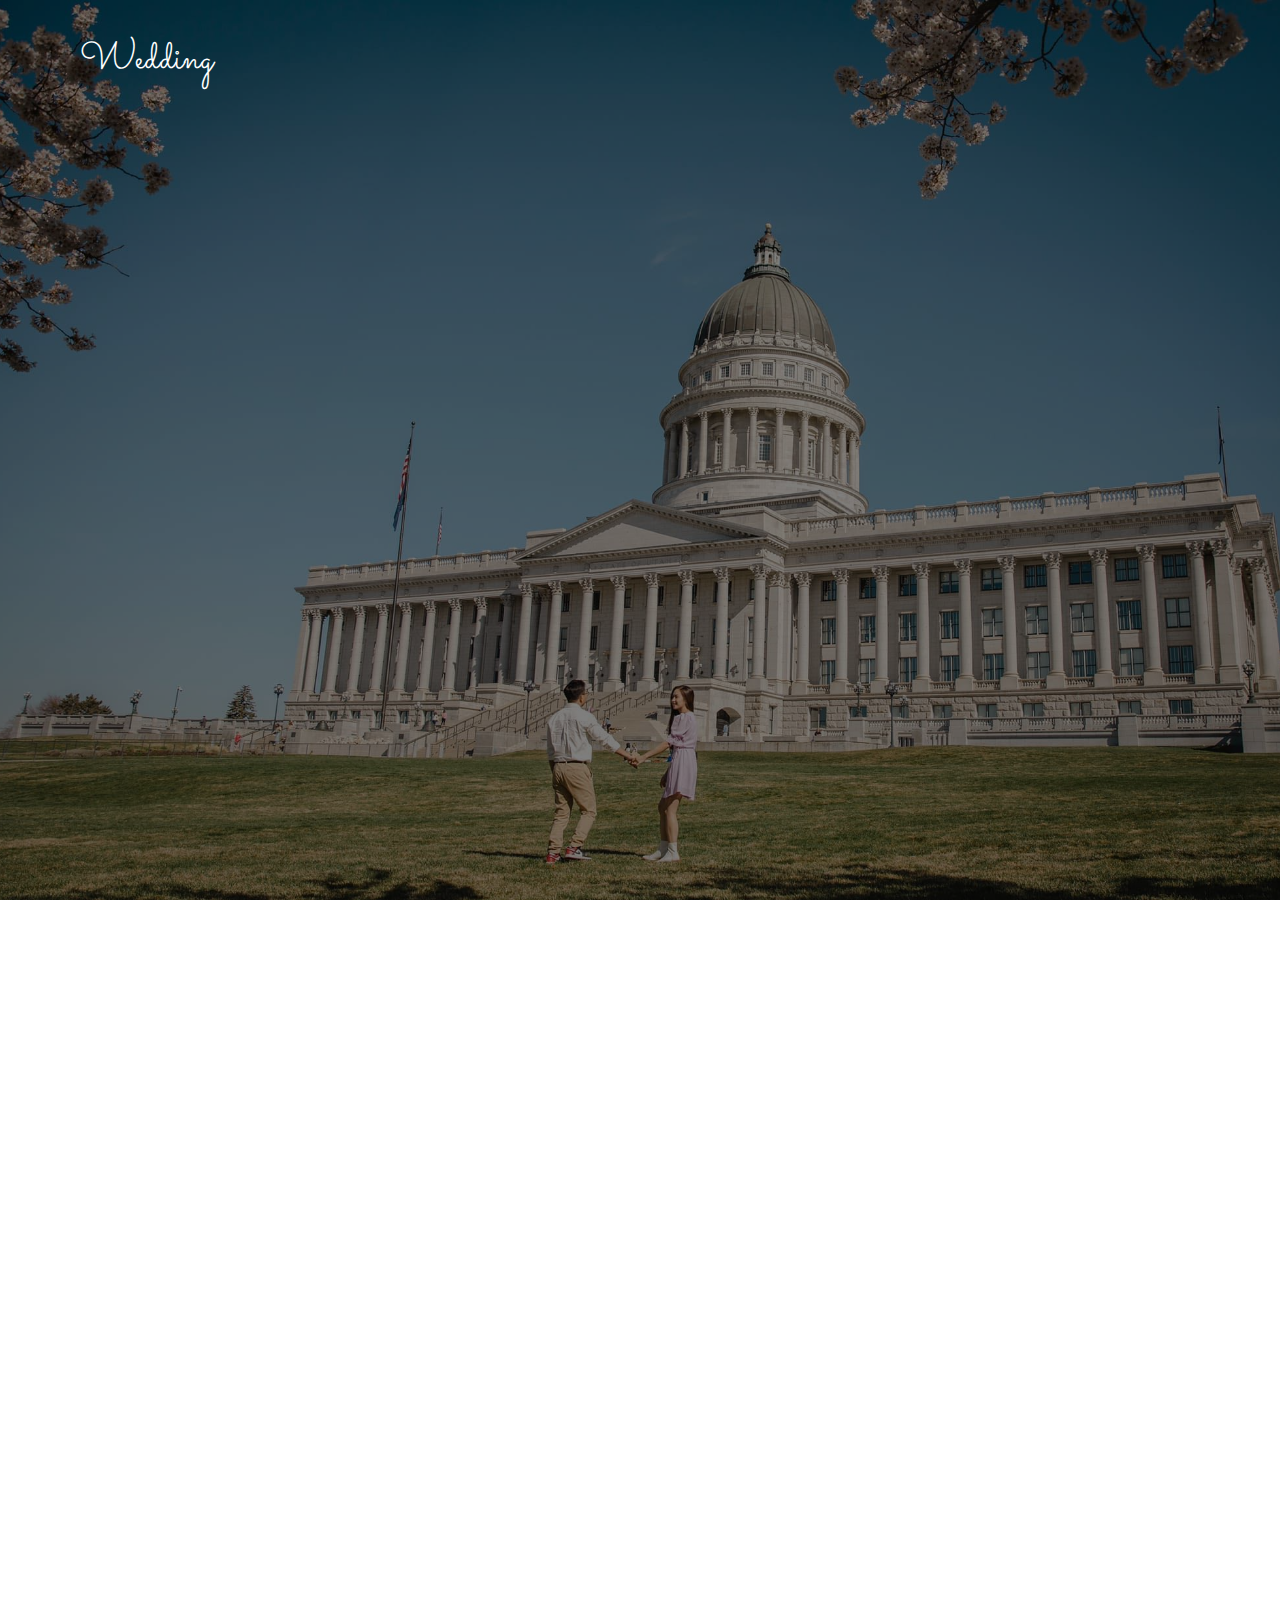
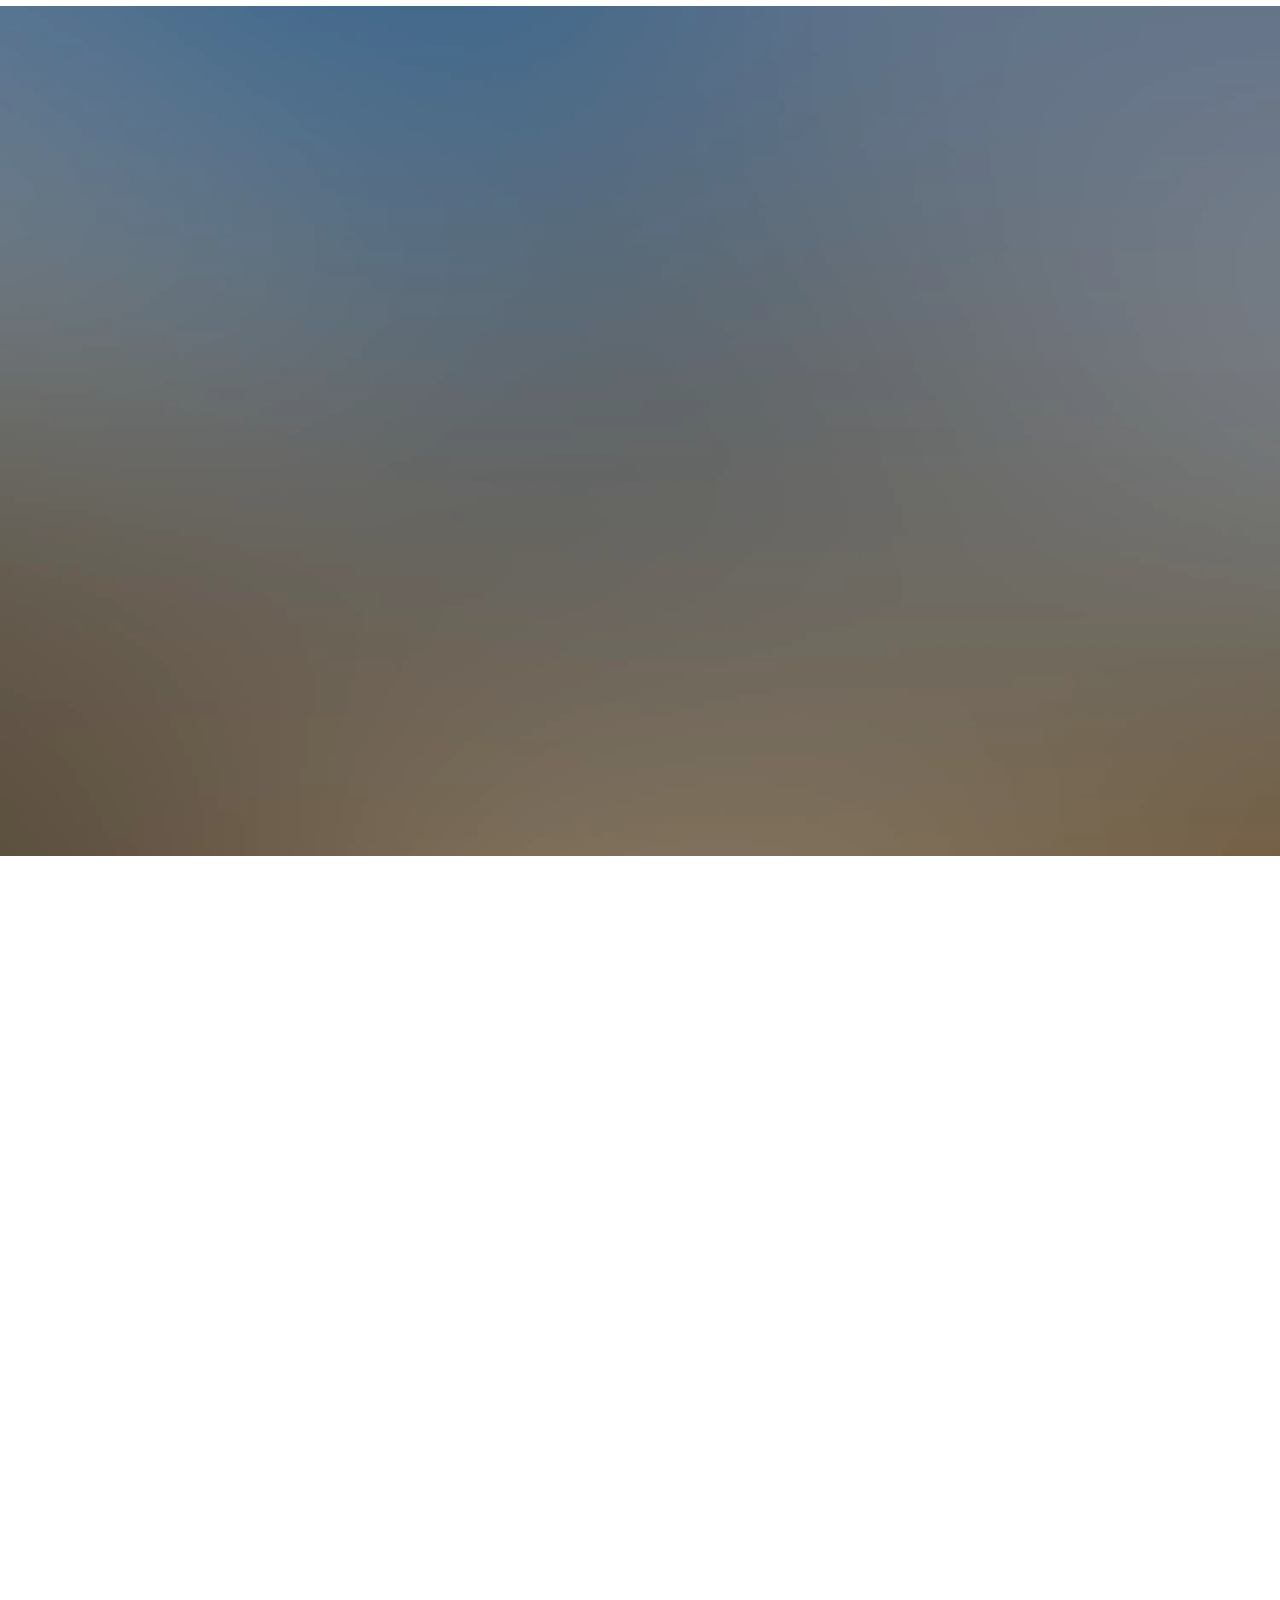
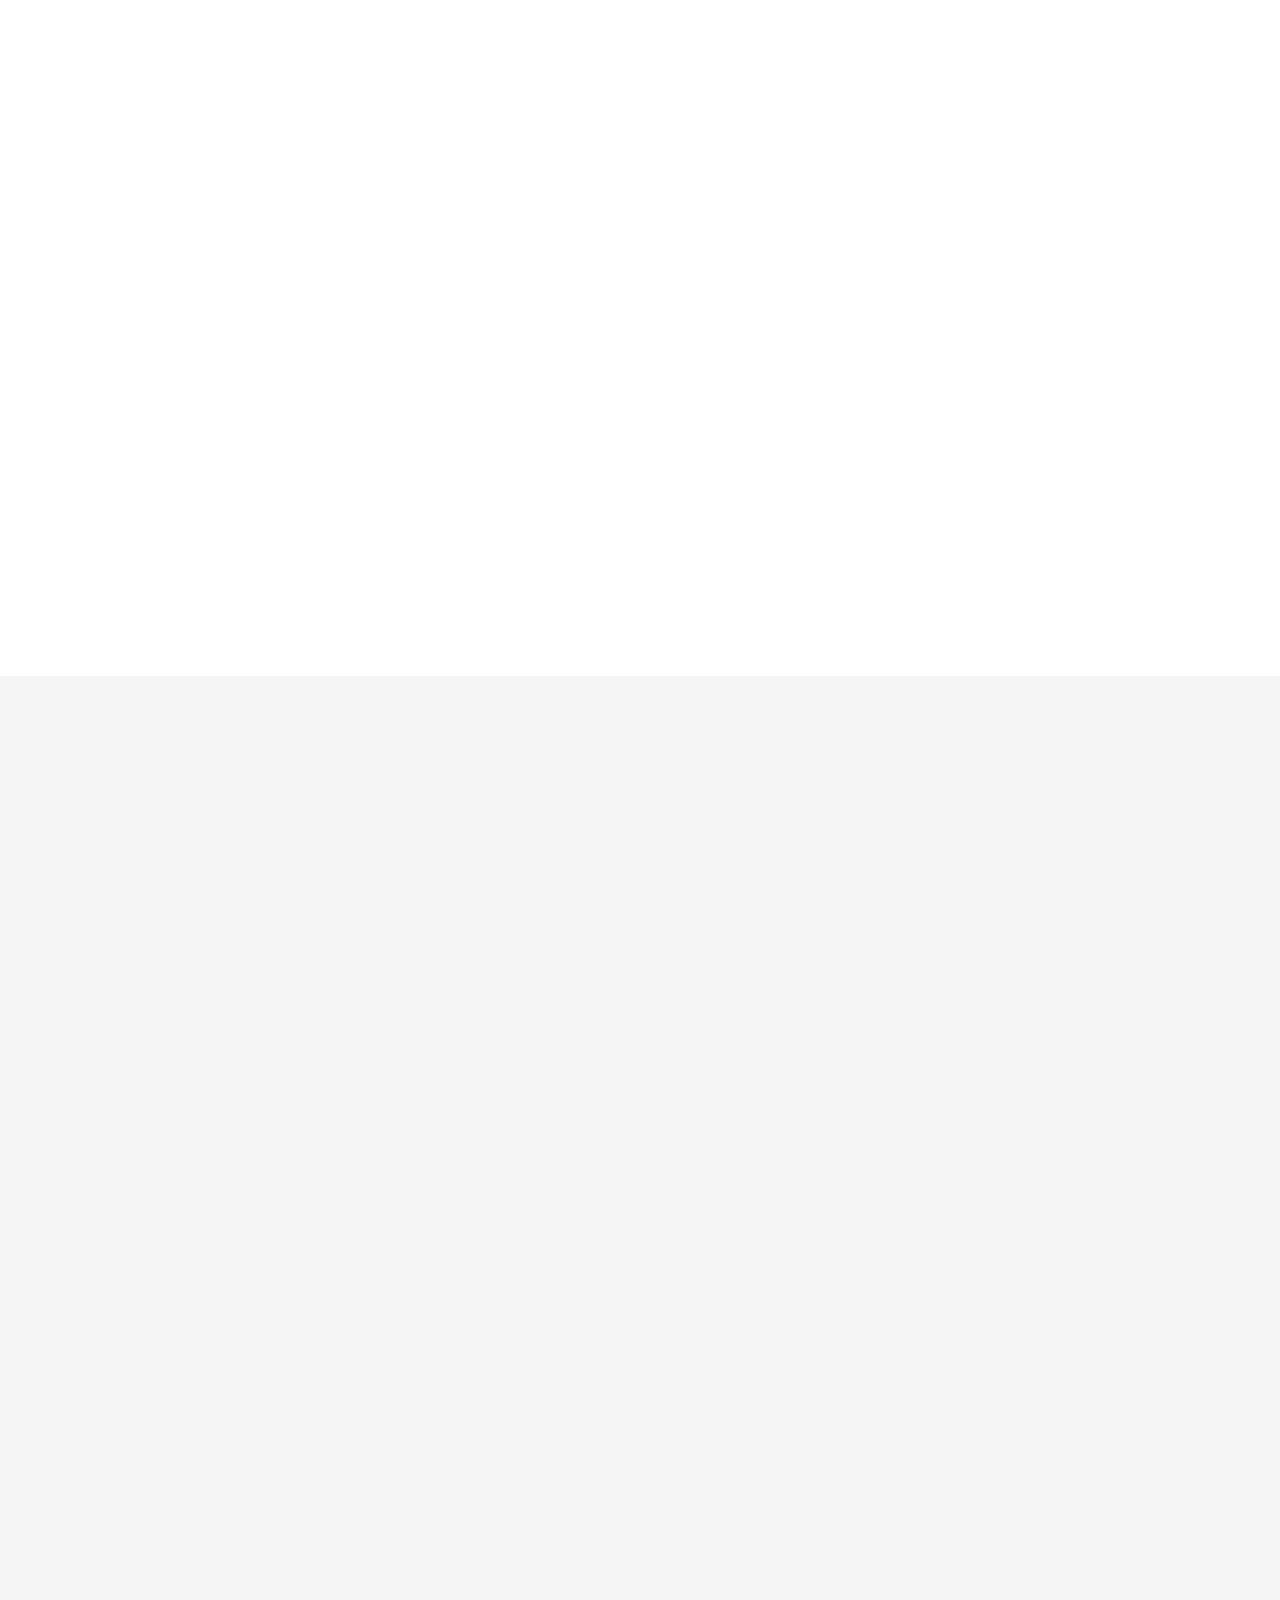
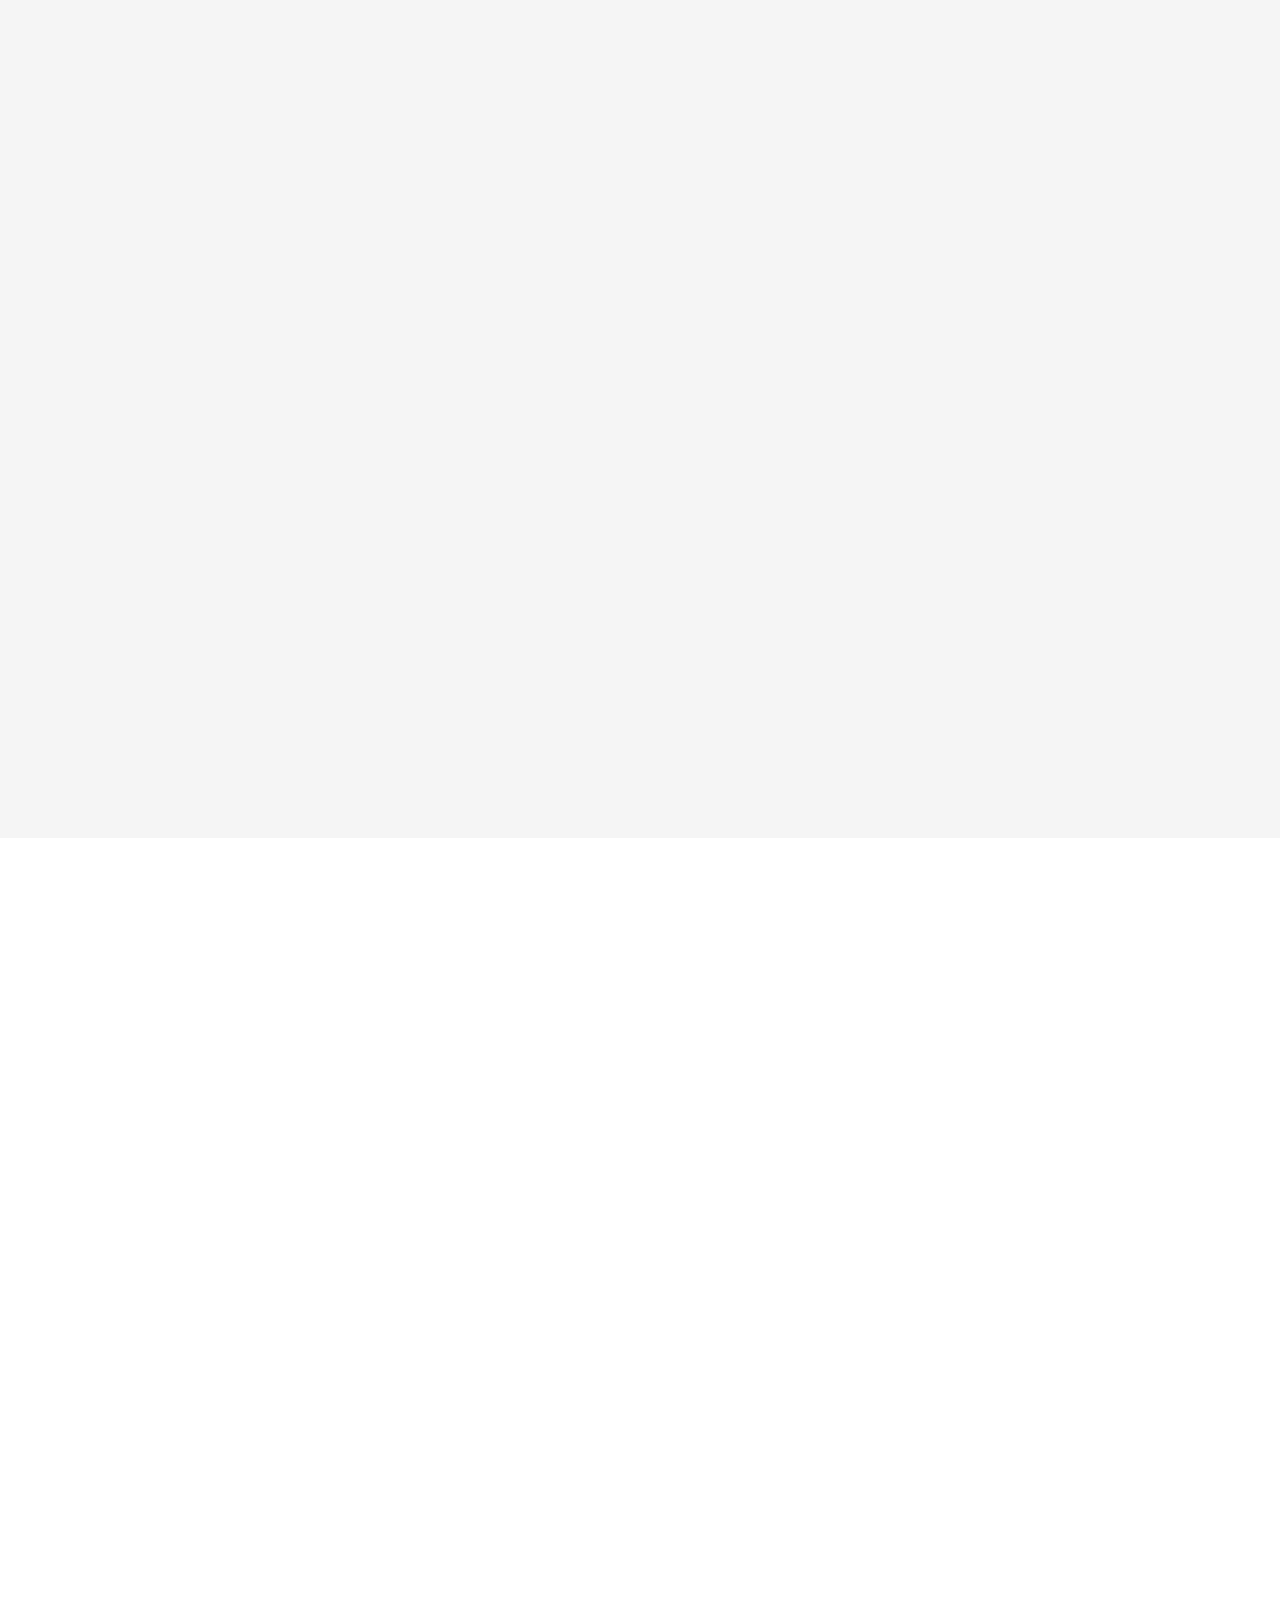
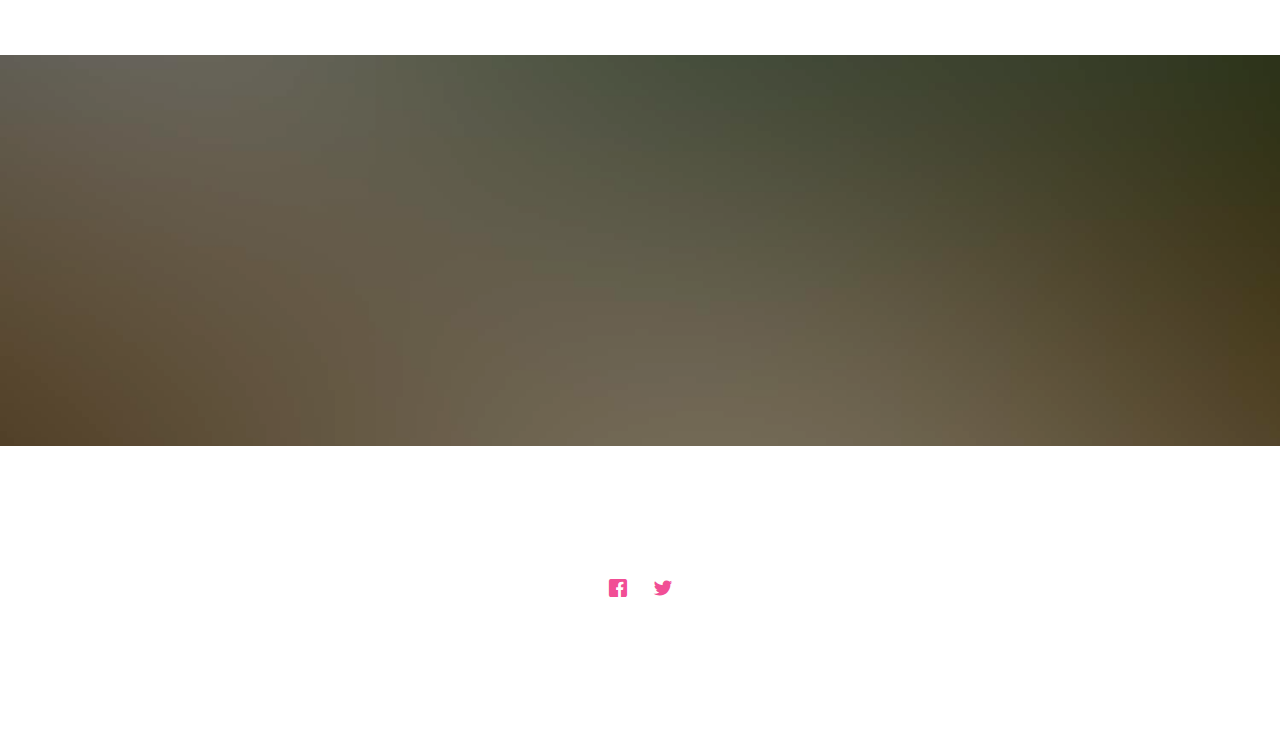
==== index.html @ 90e23e83 "Update index.html" ====
<!DOCTYPE html>
<!--[if lt IE 7]>      <html class="no-js lt-ie9 lt-ie8 lt-ie7"> <![endif]-->
<!--[if IE 7]>         <html class="no-js lt-ie9 lt-ie8"> <![endif]-->
<!--[if IE 8]>         <html class="no-js lt-ie9"> <![endif]-->
<!--[if gt IE 8]><!--> <html class="no-js"> <!--<![endif]-->
	<head>
	<meta charset="utf-8">
	<meta http-equiv="X-UA-Compatible" content="IE=edge">
	<title>KhanhNgoc.Wedding</title>
	<meta name="viewport" content="width=device-width, initial-scale=1">

  	<!-- Facebook and Twitter integration -->
	<meta property="og:title" content=""/>
	<meta property="og:image" content=""/>
	<meta property="og:url" content=""/>
	<meta property="og:site_name" content=""/>
	<meta property="og:description" content=""/>
	<meta name="twitter:title" content="" />
	<meta name="twitter:image" content="" />
	<meta name="twitter:url" content="" />
	<meta name="twitter:card" content="" />

	<link rel="shortcut icon" href="images/favicon.png" type="image/x-icon">

	<link href='https://fonts.googleapis.com/css?family=Work+Sans:400,300,600,400italic,700' rel='stylesheet' type='text/css'>
	<link href="https://fonts.googleapis.com/css?family=Sacramento" rel="stylesheet">

	<!-- Animate.css -->
	<link rel="stylesheet" href="css/animate.css">
	<!-- Icomoon Icon Fonts-->
	<link rel="stylesheet" href="css/icomoon.css">
	<!-- Bootstrap  -->
	<link rel="stylesheet" href="css/bootstrap.css">

	<!-- Magnific Popup -->
	<link rel="stylesheet" href="css/magnific-popup.css">

	<!-- Owl Carousel  -->
	<link rel="stylesheet" href="css/owl.carousel.min.css">
	<link rel="stylesheet" href="css/owl.theme.default.min.css">

	<!-- Theme style  -->
	<link rel="stylesheet" href="css/style.css">

	<!-- Modernizr JS -->
	<script src="js/modernizr-2.6.2.min.js"></script>
	<!-- FOR IE9 below -->
	<!--[if lt IE 9]>
	<script src="js/respond.min.js"></script>
	<![endif]-->

	</head>
	<body>

	<div class="fh5co-loader"></div>

	<div id="page">
	<nav class="fh5co-nav" role="navigation">
		<div class="container">
			<div class="row">
				<div class="col-xs-2">
					<div id="fh5co-logo"><a href="index.html">Wedding</a></div>
				</div>
			</div>

		</div>
	</nav>

	<header id="fh5co-header" class="fh5co-cover" role="banner" style="background-image:url(images/img_bg_2.jpg);" data-stellar-background-ratio="0.5">
		<div class="overlay"></div>
		<div class="container">
			<div class="row">
				<div class="col-md-8 col-md-offset-2 text-center">
					<div class="display-t">
						<div class="display-tc animate-box" data-animate-effect="fadeIn">
							<h1>Khanh &amp; Ngoc</h1>
							<h2>We Are Getting Married</h2>
							<div class="simply-countdown simply-countdown-one"></div>
							<h2>Bien Hoa, December 31st 2022</h2>
						</div>
					</div>
				</div>
			</div>
		</div>
	</header>

	<div id="fh5co-couple">
		<div class="container">
			<div class="row">
				<div class="col-md-8 col-md-offset-2 text-center fh5co-heading animate-box">
					<h2>Hello!</h2>
					<h3>Bien Hoa, December 31st 2022</h3>
					<p>We invited you to celebrate our wedding</p>
				</div>
			</div>
			<div class="couple-wrap animate-box">
				<div class="couple-half">
					<div class="groom">
						<img src="images/groom.jpg" alt="groom" class="img-responsive">
					</div>
					<div class="desc-groom">
						<h3>Khanh Nguyen</h3>
						<p>Lorem ipsum dolor sit amet, consectetur adipiscing elit. Ut sit amet venenatis dui. Donec accumsan mauris vel pellentesque aliquet. Donec vel tempus tortor, quis iaculis ante.</p>
						</div>
				</div>
				<p class="heart text-center"><i class="icon-heart2"></i></p>
				<div class="couple-half">
					<div class="bride">
						<img src="images/bride.jpg" alt="groom" class="img-responsive">
					</div>
					<div class="desc-bride">
						<h3>Ngoc Cao</h3>
						<p>Lorem ipsum dolor sit amet, consectetur adipiscing elit. Ut sit amet venenatis dui. Donec accumsan mauris vel pellentesque aliquet. Donec vel tempus tortor, quis iaculis ante.</p>
					</div>
				</div>
			</div>
		</div>
	</div>

	<div id="fh5co-event" class="fh5co-bg" style="background-image:url(images/img_bg_3.jpg);">
		<div class="overlay"></div>
		<div class="container">
			<div class="row">
				<div class="col-md-8 col-md-offset-2 text-center fh5co-heading animate-box">
					<span>Our Special Events</span>
					<h2>Wedding Events</h2>
				</div>
			</div>
			<div class="row">
				<div class="display-t">
					<div class="display-tc">
						<div class="col-md-10 col-md-offset-1">
							<div class="col-md-6 col-sm-6 text-center">
								<div class="event-wrap animate-box">
									<h3>Main Ceremony</h3>
									<div class="event-col">
										<i class="icon-clock"></i>
										<span>4:00 PM</span>
										<span>6:00 PM</span>
									</div>
									<div class="event-col">
										<i class="icon-calendar"></i>
										<span>Satuday</span>
										<span>December 31st 2022</span>
									</div>
									<p>Lorem ipsum dolor sit amet, consectetur adipiscing elit. Ut sit amet venenatis dui. Donec accumsan mauris vel pellentesque aliquet. Donec vel tempus tortor, quis iaculis ante.</p>
								</div>
							</div>
							<div class="col-md-6 col-sm-6 text-center">
								<div class="event-wrap animate-box">
									<h3>Wedding Party</h3>
									<div class="event-col">
										<i class="icon-clock"></i>
										<span>7:00 PM</span>
										<span>12:00 AM</span>
									</div>
									<div class="event-col">
										<i class="icon-calendar"></i>
										<span>Satuday</span>
										<span>December 31st 2022</span>
									</div>
									<p>Lorem ipsum dolor sit amet, consectetur adipiscing elit. Ut sit amet venenatis dui. Donec accumsan mauris vel pellentesque aliquet. Donec vel tempus tortor, quis iaculis ante.</p>
								</div>
							</div>
						</div>
					</div>
				</div>
			</div>
		</div>
	</div>

	<div id="fh5co-couple-story">
		<div class="container">
			<div class="row">
				<div class="col-md-8 col-md-offset-2 text-center fh5co-heading animate-box">
					<span>We Love Each Other</span>
					<h2>Our Story</h2>
					<p>Lorem ipsum dolor sit amet, consectetur adipiscing elit. Ut sit amet venenatis dui. Donec accumsan mauris vel pellentesque aliquet. Donec vel tempus tortor, quis iaculis ante.</p>
				</div>
			</div>
			<div class="row">
				<div class="col-md-12 col-md-offset-0">
					<ul class="timeline animate-box">
						<li class="animate-box">
							<div class="timeline-badge" style="background-image:url(images/couple-1.jpg);"></div>
							<div class="timeline-panel">
								<div class="timeline-heading">
									<h3 class="timeline-title">First We Meet</h3>
									<span class="date">January 1st 2012</span>
								</div>
								<div class="timeline-body">
									<p>Lorem ipsum dolor sit amet, consectetur adipiscing elit. Ut sit amet venenatis dui. Donec accumsan mauris vel pellentesque aliquet. Donec vel tempus tortor, quis iaculis ante.</p>
								</div>
							</div>
						</li>
						<li class="timeline-inverted animate-box">
							<div class="timeline-badge" style="background-image:url(images/couple-2.jpg);"></div>
							<div class="timeline-panel">
								<div class="timeline-heading">
									<h3 class="timeline-title">First Date</h3>
									<span class="date">January 1st 2012</span>
								</div>
								<div class="timeline-body">
									<p>Lorem ipsum dolor sit amet, consectetur adipiscing elit. Ut sit amet venenatis dui. Donec accumsan mauris vel pellentesque aliquet. Donec vel tempus tortor, quis iaculis ante.</p>
								</div>
							</div>
						</li>
						<li class="animate-box">
							<div class="timeline-badge" style="background-image:url(images/couple-3.jpg);"></div>
							<div class="timeline-panel">
								<div class="timeline-heading">
									<h3 class="timeline-title">In A Relationship</h3>
									<span class="date">January 1st 2012</span>
								</div>
								<div class="timeline-body">
									<p>Lorem ipsum dolor sit amet, consectetur adipiscing elit. Ut sit amet venenatis dui. Donec accumsan mauris vel pellentesque aliquet. Donec vel tempus tortor, quis iaculis ante.</p>
								</div>
							</div>
						</li>
			    	</ul>
				</div>
			</div>
		</div>
	</div>

	<div id="fh5co-gallery" class="fh5co-section-gray">
		<div class="container">
			<div class="row">
				<div class="col-md-8 col-md-offset-2 text-center fh5co-heading animate-box">
					<span>Our Memories</span>
					<h2>Wedding Gallery</h2>
					<p>Lorem ipsum dolor sit amet, consectetur adipiscing elit. Ut sit amet venenatis dui. Donec accumsan mauris vel pellentesque aliquet. Donec vel tempus tortor, quis iaculis ante.</p>
				</div>
			</div>
			<div class="row row-bottom-padded-md">
				<div class="col-md-12">
					<ul id="fh5co-gallery-list">
					<li class="one-third animate-box" data-animate-effect="fadeIn" style="background-image: url(images/gallery-1.jpg); ">
						<a href="#">
							<div class="case-studies-summary">
								<h2>Photo 1</h2>
							</div>
						</a>
					</li>
					<li class="one-third animate-box" data-animate-effect="fadeIn" style="background-image: url(images/gallery-2.jpg); ">
						<a href="#" class="color-2">
							<div class="case-studies-summary">
								<h2>Photo 2</h2>
							</div>
						</a>
					</li>
					<li class="one-third animate-box" data-animate-effect="fadeIn" style="background-image: url(images/gallery-3.jpg); ">
						<a href="#" class="color-3">
							<div class="case-studies-summary">
								<h2>Photo 3</h2>
							</div>
						</a>
					</li>
					<li class="one-third animate-box" data-animate-effect="fadeIn" style="background-image: url(images/gallery-4.jpg); ">
						<a href="#" class="color-4">
							<div class="case-studies-summary">
								<h2>Photo 4</h2>
							</div>
						</a>
					</li>
					<li class="one-third animate-box" data-animate-effect="fadeIn" style="background-image: url(images/gallery-5.jpg); ">
						<a href="#" class="color-3">
							<div class="case-studies-summary">
								<h2>Photo 5</h2>
							</div>
						</a>
					</li>
					<li class="one-third animate-box" data-animate-effect="fadeIn" style="background-image: url(images/gallery-6.jpg); ">
						<a href="#" class="color-4">
							<div class="case-studies-summary">
								<h2>Photo 6</h2>
							</div>
						</a>
					</li>

					<li class="one-third animate-box" data-animate-effect="fadeIn" style="background-image: url(images/gallery-7.jpg); ">
						<a href="#" class="color-4">
							<div class="case-studies-summary">
								<h2>Photo 7</h2>
							</div>
						</a>
					</li>
					<li class="one-third animate-box" data-animate-effect="fadeIn" style="background-image: url(images/gallery-8.jpg); ">
						<a href="#" class="color-5">
							<div class="case-studies-summary">
								<h2>Photo 8</h2>
							</div>
						</a>
					</li>
					<li class="one-third animate-box" data-animate-effect="fadeIn" style="background-image: url(images/gallery-9.jpg); ">
						<a href="#" class="color-6">
							<div class="case-studies-summary">
								<h2>Photo 9</h2>
							</div>
						</a>
					</li>
					</ul>
				</div>
			</div>
		</div>
	</div>

	<div id="fh5co-testimonial">
		<div class="container">
			<div class="row">
				<div class="row animate-box">
					<div class="col-md-8 col-md-offset-2 text-center fh5co-heading">
						<span>Best Wishes</span>
						<h2>Friends Wishes</h2>
					</div>
				</div>
				<div class="row">
					<div class="col-md-12 animate-box">
						<div class="wrap-testimony">
							<div class="owl-carousel-fullwidth">
								<div class="item">
									<div class="testimony-slide active text-center">
										<figure>
											<img src="images/couple-1.jpg" alt="user">
										</figure>
										<span>John Doe, via <a href="#" class="twitter">Twitter</a></span>
										<blockquote>
											<p>Lorem ipsum dolor sit amet, consectetur adipiscing elit. Ut sit amet venenatis dui. Donec accumsan mauris vel pellentesque aliquet. Donec vel tempus tortor, quis iaculis ante.</p>
										</blockquote>
									</div>
								</div>
								<div class="item">
									<div class="testimony-slide active text-center">
										<figure>
											<img src="images/couple-2.jpg" alt="user">
										</figure>
										<span>John Doe, via <a href="#" class="twitter">Twitter</a></span>
										<blockquote>
											<p>Lorem ipsum dolor sit amet, consectetur adipiscing elit. Ut sit amet venenatis dui. Donec accumsan mauris vel pellentesque aliquet. Donec vel tempus tortor, quis iaculis ante.</p>
										</blockquote>
									</div>
								</div>
								<div class="item">
									<div class="testimony-slide active text-center">
										<figure>
											<img src="images/couple-3.jpg" alt="user">
										</figure>
										<span>John Doe, via <a href="#" class="twitter">Twitter</a></span>
										<blockquote>
											<p>Lorem ipsum dolor sit amet, consectetur adipiscing elit. Ut sit amet venenatis dui. Donec accumsan mauris vel pellentesque aliquet. Donec vel tempus tortor, quis iaculis ante.</p>
										</blockquote>
									</div>
								</div>
							</div>
						</div>
					</div>
				</div>
			</div>
		</div>
	</div>

	<div id="fh5co-started" class="fh5co-bg" style="background-image:url(images/img_bg_4.jpg);">
		<div class="overlay"></div>
		<div class="container">
			<div class="row animate-box">
				<div class="col-md-8 col-md-offset-2 text-center fh5co-heading">
					<h2>QR Code</h2>
					<p>Lorem ipsum dolor sit amet, consectetur adipiscing elit.</p>
				</div>
			</div>
		</div>
	</div>

	<footer id="fh5co-footer" role="contentinfo">
		<div class="container">
			<div class="row copyright">
				<div class="col-md-12 text-center">
					<p>
						<ul class="fh5co-social-icons">
							<li><a href="#"><i class="icon-facebook"></i></a></li>
							<li><a href="#"><i class="icon-twitter"></i></a></li>
						</ul>
					</p>
				</div>
			</div>
		</div>
	</footer>
	</div>

	<div class="gototop js-top">
		<a href="#" class="js-gotop"><i class="icon-arrow-up"></i></a>
	</div>

	<!-- jQuery -->
	<script src="js/jquery.min.js"></script>
	<!-- jQuery Easing -->
	<script src="js/jquery.easing.1.3.js"></script>
	<!-- Bootstrap -->
	<script src="js/bootstrap.min.js"></script>
	<!-- Waypoints -->
	<script src="js/jquery.waypoints.min.js"></script>
	<!-- Carousel -->
	<script src="js/owl.carousel.min.js"></script>
	<!-- countTo -->
	<script src="js/jquery.countTo.js"></script>

	<!-- Stellar -->
	<script src="js/jquery.stellar.min.js"></script>
	<!-- Magnific Popup -->
	<script src="js/jquery.magnific-popup.min.js"></script>
	<script src="js/magnific-popup-options.js"></script>

	<!-- // <script src="https://cdnjs.cloudflare.com/ajax/libs/prism/0.0.1/prism.min.js"></script> -->
	<script src="js/simplyCountdown.js"></script>
	<!-- Main -->
	<script src="js/main.js"></script>

	<script>
    var d = new Date(1672419600000);

    // default example
    simplyCountdown('.simply-countdown-one', {
        year: d.getFullYear(),
        month: d.getMonth() + 1,
        day: d.getDate()
    });

    //jQuery example
    $('#simply-countdown-losange').simplyCountdown({
        year: d.getFullYear(),
        month: d.getMonth() + 1,
        day: d.getDate(),
        enableUtc: false
    });
</script>

	</body>
</html>
---- css/icomoon.css ----
@font-face {
  font-family: 'icomoon';
  src:  url('../fonts/icomoon/icomoon.eot?6iuir');
  src:  url('../fonts/icomoon/icomoon.eot?6iuir#iefix') format('embedded-opentype'),
    url('../fonts/icomoon/icomoon.ttf?6iuir') format('truetype'),
    url('../fonts/icomoon/icomoon.woff?6iuir') format('woff'),
    url('../fonts/icomoon/icomoon.svg?6iuir#icomoon') format('svg');
  font-weight: normal;
  font-style: normal;
}

[class^="icon-"], [class*=" icon-"] {
  /* use !important to prevent issues with browser extensions that change fonts */
  font-family: 'icomoon' !important;
  speak: none;
  font-style: normal;
  font-weight: normal;
  font-variant: normal;
  text-transform: none;
  line-height: 1;

  /* Better Font Rendering =========== */
  -webkit-font-smoothing: antialiased;
  -moz-osx-font-smoothing: grayscale;
}

.icon-eye:before {
  content: "\e000";
}
.icon-paper-clip:before {
  content: "\e001";
}
.icon-mail:before {
  content: "\e002";
}
.icon-toggle:before {
  content: "\e003";
}
.icon-layout:before {
  content: "\e004";
}
.icon-link:before {
  content: "\e005";
}
.icon-bell:before {
  content: "\e006";
}
.icon-lock:before {
  content: "\e007";
}
.icon-unlock:before {
  content: "\e008";
}
.icon-ribbon:before {
  content: "\e009";
}
.icon-image:before {
  content: "\e010";
}
.icon-signal:before {
  content: "\e011";
}
.icon-target:before {
  content: "\e012";
}
.icon-clipboard:before {
  content: "\e013";
}
.icon-clock:before {
  content: "\e014";
}
.icon-watch:before {
  content: "\e015";
}
.icon-air-play:before {
  content: "\e016";
}
.icon-camera:before {
  content: "\e017";
}
.icon-video:before {
  content: "\e018";
}
.icon-disc:before {
  content: "\e019";
}
.icon-printer:before {
  content: "\e020";
}
.icon-monitor:before {
  content: "\e021";
}
.icon-server:before {
  content: "\e022";
}
.icon-cog:before {
  content: "\e023";
}
.icon-heart:before {
  content: "\e024";
}
.icon-paragraph:before {
  content: "\e025";
}
.icon-align-justify:before {
  content: "\e026";
}
.icon-align-left:before {
  content: "\e027";
}
.icon-align-center:before {
  content: "\e028";
}
.icon-align-right:before {
  content: "\e029";
}
.icon-book:before {
  content: "\e030";
}
.icon-layers:before {
  content: "\e031";
}
.icon-stack:before {
  content: "\e032";
}
.icon-stack-2:before {
  content: "\e033";
}
.icon-paper:before {
  content: "\e034";
}
.icon-paper-stack:before {
  content: "\e035";
}
.icon-search:before {
  content: "\e036";
}
.icon-zoom-in:before {
  content: "\e037";
}
.icon-zoom-out:before {
  content: "\e038";
}
.icon-reply:before {
  content: "\e039";
}
.icon-circle-plus:before {
  content: "\e040";
}
.icon-circle-minus:before {
  content: "\e041";
}
.icon-circle-check:before {
  content: "\e042";
}
.icon-circle-cross:before {
  content: "\e043";
}
.icon-square-plus:before {
  content: "\e044";
}
.icon-square-minus:before {
  content: "\e045";
}
.icon-square-check:before {
  content: "\e046";
}
.icon-square-cross:before {
  content: "\e047";
}
.icon-microphone:before {
  content: "\e048";
}
.icon-record:before {
  content: "\e049";
}
.icon-skip-back:before {
  content: "\e050";
}
.icon-rewind:before {
  content: "\e051";
}
.icon-play:before {
  content: "\e052";
}
.icon-pause:before {
  content: "\e053";
}
.icon-stop:before {
  content: "\e054";
}
.icon-fast-forward:before {
  content: "\e055";
}
.icon-skip-forward:before {
  content: "\e056";
}
.icon-shuffle:before {
  content: "\e057";
}
.icon-repeat:before {
  content: "\e058";
}
.icon-folder:before {
  content: "\e059";
}
.icon-umbrella:before {
  content: "\e060";
}
.icon-moon:before {
  content: "\e061";
}
.icon-thermometer:before {
  content: "\e062";
}
.icon-drop:before {
  content: "\e063";
}
.icon-sun:before {
  content: "\e064";
}
.icon-cloud:before {
  content: "\e065";
}
.icon-cloud-upload:before {
  content: "\e066";
}
.icon-cloud-download:before {
  content: "\e067";
}
.icon-upload:before {
  content: "\e068";
}
.icon-download:before {
  content: "\e069";
}
.icon-location:before {
  content: "\e070";
}
.icon-location-2:before {
  content: "\e071";
}
.icon-map:before {
  content: "\e072";
}
.icon-battery:before {
  content: "\e073";
}
.icon-head:before {
  content: "\e074";
}
.icon-briefcase:before {
  content: "\e075";
}
.icon-speech-bubble:before {
  content: "\e076";
}
.icon-anchor:before {
  content: "\e077";
}
.icon-globe:before {
  content: "\e078";
}
.icon-box:before {
  content: "\e079";
}
.icon-reload:before {
  content: "\e080";
}
.icon-share:before {
  content: "\e081";
}
.icon-marquee:before {
  content: "\e082";
}
.icon-marquee-plus:before {
  content: "\e083";
}
.icon-marquee-minus:before {
  content: "\e084";
}
.icon-tag:before {
  content: "\e085";
}
.icon-power:before {
  content: "\e086";
}
.icon-command:before {
  content: "\e087";
}
.icon-alt:before {
  content: "\e088";
}
.icon-esc:before {
  content: "\e089";
}
.icon-bar-graph:before {
  content: "\e090";
}
.icon-bar-graph-2:before {
  content: "\e091";
}
.icon-pie-graph:before {
  content: "\e092";
}
.icon-star:before {
  content: "\e093";
}
.icon-arrow-left:before {
  content: "\e094";
}
.icon-arrow-right:before {
  content: "\e095";
}
.icon-arrow-up:before {
  content: "\e096";
}
.icon-arrow-down:before {
  content: "\e097";
}
.icon-volume:before {
  content: "\e098";
}
.icon-mute:before {
  content: "\e099";
}
.icon-content-right:before {
  content: "\e100";
}
.icon-content-left:before {
  content: "\e101";
}
.icon-grid:before {
  content: "\e102";
}
.icon-grid-2:before {
  content: "\e103";
}
.icon-columns:before {
  content: "\e104";
}
.icon-loader:before {
  content: "\e105";
}
.icon-bag:before {
  content: "\e106";
}
.icon-ban:before {
  content: "\e107";
}
.icon-flag:before {
  content: "\e108";
}
.icon-trash:before {
  content: "\e109";
}
.icon-expand:before {
  content: "\e110";
}
.icon-contract:before {
  content: "\e111";
}
.icon-maximize:before {
  content: "\e112";
}
.icon-minimize:before {
  content: "\e113";
}
.icon-plus:before {
  content: "\e114";
}
.icon-minus:before {
  content: "\e115";
}
.icon-check:before {
  content: "\e116";
}
.icon-cross:before {
  content: "\e117";
}
.icon-move:before {
  content: "\e118";
}
.icon-delete:before {
  content: "\e119";
}
.icon-menu:before {
  content: "\e120";
}
.icon-archive:before {
  content: "\e121";
}
.icon-inbox:before {
  content: "\e122";
}
.icon-outbox:before {
  content: "\e123";
}
.icon-file:before {
  content: "\e124";
}
.icon-file-add:before {
  content: "\e125";
}
.icon-file-subtract:before {
  content: "\e126";
}
.icon-help:before {
  content: "\e127";
}
.icon-open:before {
  content: "\e128";
}
.icon-ellipsis:before {
  content: "\e129";
}
.icon-add-to-list:before {
  content: "\e900";
}
.icon-classic-computer:before {
  content: "\e901";
}
.icon-controller-fast-backward:before {
  content: "\e902";
}
.icon-creative-commons-attribution:before {
  content: "\e903";
}
.icon-creative-commons-noderivs:before {
  content: "\e904";
}
.icon-creative-commons-noncommercial-eu:before {
  content: "\e905";
}
.icon-creative-commons-noncommercial-us:before {
  content: "\e906";
}
.icon-creative-commons-public-domain:before {
  content: "\e907";
}
.icon-creative-commons-remix:before {
  content: "\e908";
}
.icon-creative-commons-share:before {
  content: "\e909";
}
.icon-creative-commons-sharealike:before {
  content: "\e90a";
}
.icon-creative-commons:before {
  content: "\e90b";
}
.icon-document-landscape:before {
  content: "\e90c";
}
.icon-remove-user:before {
  content: "\e90d";
}
.icon-warning:before {
  content: "\e90e";
}
.icon-arrow-bold-down:before {
  content: "\e90f";
}
.icon-arrow-bold-left:before {
  content: "\e910";
}
.icon-arrow-bold-right:before {
  content: "\e911";
}
.icon-arrow-bold-up:before {
  content: "\e912";
}
.icon-arrow-down2:before {
  content: "\e913";
}
.icon-arrow-left2:before {
  content: "\e914";
}
.icon-arrow-long-down:before {
  content: "\e915";
}
.icon-arrow-long-left:before {
  content: "\e916";
}
.icon-arrow-long-right:before {
  content: "\e917";
}
.icon-arrow-long-up:before {
  content: "\e918";
}
.icon-arrow-right2:before {
  content: "\e919";
}
.icon-arrow-up2:before {
  content: "\e91a";
}
.icon-arrow-with-circle-down:before {
  content: "\e91b";
}
.icon-arrow-with-circle-left:before {
  content: "\e91c";
}
.icon-arrow-with-circle-right:before {
  content: "\e91d";
}
.icon-arrow-with-circle-up:before {
  content: "\e91e";
}
.icon-bookmark:before {
  content: "\e91f";
}
.icon-bookmarks:before {
  content: "\e920";
}
.icon-chevron-down:before {
  content: "\e921";
}
.icon-chevron-left:before {
  content: "\e922";
}
.icon-chevron-right:before {
  content: "\e923";
}
.icon-chevron-small-down:before {
  content: "\e924";
}
.icon-chevron-small-left:before {
  content: "\e925";
}
.icon-chevron-small-right:before {
  content: "\e926";
}
.icon-chevron-small-up:before {
  content: "\e927";
}
.icon-chevron-thin-down:before {
  content: "\e928";
}
.icon-chevron-thin-left:before {
  content: "\e929";
}
.icon-chevron-thin-right:before {
  content: "\e92a";
}
.icon-chevron-thin-up:before {
  content: "\e92b";
}
.icon-chevron-up:before {
  content: "\e92c";
}
.icon-chevron-with-circle-down:before {
  content: "\e92d";
}
.icon-chevron-with-circle-left:before {
  content: "\e92e";
}
.icon-chevron-with-circle-right:before {
  content: "\e92f";
}
.icon-chevron-with-circle-up:before {
  content: "\e930";
}
.icon-cloud2:before {
  content: "\e931";
}
.icon-controller-fast-forward:before {
  content: "\e932";
}
.icon-controller-jump-to-start:before {
  content: "\e933";
}
.icon-controller-next:before {
  content: "\e934";
}
.icon-controller-paus:before {
  content: "\e935";
}
.icon-controller-play:before {
  content: "\e936";
}
.icon-controller-record:before {
  content: "\e937";
}
.icon-controller-stop:before {
  content: "\e938";
}
.icon-controller-volume:before {
  content: "\e939";
}
.icon-dot-single:before {
  content: "\e93a";
}
.icon-dots-three-horizontal:before {
  content: "\e93b";
}
.icon-dots-three-vertical:before {
  content: "\e93c";
}
.icon-dots-two-horizontal:before {
  content: "\e93d";
}
.icon-dots-two-vertical:before {
  content: "\e93e";
}
.icon-download2:before {
  content: "\e93f";
}
.icon-emoji-flirt:before {
  content: "\e940";
}
.icon-flow-branch:before {
  content: "\e941";
}
.icon-flow-cascade:before {
  content: "\e942";
}
.icon-flow-line:before {
  content: "\e943";
}
.icon-flow-parallel:before {
  content: "\e944";
}
.icon-flow-tree:before {
  content: "\e945";
}
.icon-install:before {
  content: "\e946";
}
.icon-layers2:before {
  content: "\e947";
}
.icon-open-book:before {
  content: "\e948";
}
.icon-resize-100:before {
  content: "\e949";
}
.icon-resize-full-screen:before {
  content: "\e94a";
}
.icon-save:before {
  content: "\e94b";
}
.icon-select-arrows:before {
  content: "\e94c";
}
.icon-sound-mute:before {
  content: "\e94d";
}
.icon-sound:before {
  content: "\e94e";
}
.icon-trash2:before {
  content: "\e94f";
}
.icon-triangle-down:before {
  content: "\e950";
}
.icon-triangle-left:before {
  content: "\e951";
}
.icon-triangle-right:before {
  content: "\e952";
}
.icon-triangle-up:before {
  content: "\e953";
}
.icon-uninstall:before {
  content: "\e954";
}
.icon-upload-to-cloud:before {
  content: "\e955";
}
.icon-upload2:before {
  content: "\e956";
}
.icon-add-user:before {
  content: "\e957";
}
.icon-address:before {
  content: "\e958";
}
.icon-adjust:before {
  content: "\e959";
}
.icon-air:before {
  content: "\e95a";
}
.icon-aircraft-landing:before {
  content: "\e95b";
}
.icon-aircraft-take-off:before {
  content: "\e95c";
}
.icon-aircraft:before {
  content: "\e95d";
}
.icon-align-bottom:before {
  content: "\e95e";
}
.icon-align-horizontal-middle:before {
  content: "\e95f";
}
.icon-align-left2:before {
  content: "\e960";
}
.icon-align-right2:before {
  content: "\e961";
}
.icon-align-top:before {
  content: "\e962";
}
.icon-align-vertical-middle:before {
  content: "\e963";
}
.icon-archive2:before {
  content: "\e964";
}
.icon-area-graph:before {
  content: "\e965";
}
.icon-attachment:before {
  content: "\e966";
}
.icon-awareness-ribbon:before {
  content: "\e967";
}
.icon-back-in-time:before {
  content: "\e968";
}
.icon-back:before {
  content: "\e969";
}
.icon-bar-graph2:before {
  content: "\e96a";
}
.icon-battery2:before {
  content: "\e96b";
}
.icon-beamed-note:before {
  content: "\e96c";
}
.icon-bell2:before {
  content: "\e96d";
}
.icon-blackboard:before {
  content: "\e96e";
}
.icon-block:before {
  content: "\e96f";
}
.icon-book2:before {
  content: "\e970";
}
.icon-bowl:before {
  content: "\e971";
}
.icon-box2:before {
  content: "\e972";
}
.icon-briefcase2:before {
  content: "\e973";
}
.icon-browser:before {
  content: "\e974";
}
.icon-brush:before {
  content: "\e975";
}
.icon-bucket:before {
  content: "\e976";
}
.icon-cake:before {
  content: "\e977";
}
.icon-calculator:before {
  content: "\e978";
}
.icon-calendar:before {
  content: "\e979";
}
.icon-camera2:before {
  content: "\e97a";
}
.icon-ccw:before {
  content: "\e97b";
}
.icon-chat:before {
  content: "\e97c";
}
.icon-check2:before {
  content: "\e97d";
}
.icon-circle-with-cross:before {
  content: "\e97e";
}
.icon-circle-with-minus:before {
  content: "\e97f";
}
.icon-circle-with-plus:before {
  content: "\e980";
}
.icon-circle:before {
  content: "\e981";
}
.icon-circular-graph:before {
  content: "\e982";
}
.icon-clapperboard:before {
  content: "\e983";
}
.icon-clipboard2:before {
  content: "\e984";
}
.icon-clock2:before {
  content: "\e985";
}
.icon-code:before {
  content: "\e986";
}
.icon-cog2:before {
  content: "\e987";
}
.icon-colours:before {
  content: "\e988";
}
.icon-compass:before {
  content: "\e989";
}
.icon-copy:before {
  content: "\e98a";
}
.icon-credit-card:before {
  content: "\e98b";
}
.icon-credit:before {
  content: "\e98c";
}
.icon-cross2:before {
  content: "\e98d";
}
.icon-cup:before {
  content: "\e98e";
}
.icon-cw:before {
  content: "\e98f";
}
.icon-cycle:before {
  content: "\e990";
}
.icon-database:before {
  content: "\e991";
}
.icon-dial-pad:before {
  content: "\e992";
}
.icon-direction:before {
  content: "\e993";
}
.icon-document:before {
  content: "\e994";
}
.icon-documents:before {
  content: "\e995";
}
.icon-drink:before {
  content: "\e996";
}
.icon-drive:before {
  content: "\e997";
}
.icon-drop2:before {
  content: "\e998";
}
.icon-edit:before {
  content: "\e999";
}
.icon-email:before {
  content: "\e99a";
}
.icon-emoji-happy:before {
  content: "\e99b";
}
.icon-emoji-neutral:before {
  content: "\e99c";
}
.icon-emoji-sad:before {
  content: "\e99d";
}
.icon-erase:before {
  content: "\e99e";
}
.icon-eraser:before {
  content: "\e99f";
}
.icon-export:before {
  content: "\e9a0";
}
.icon-eye2:before {
  content: "\e9a1";
}
.icon-feather:before {
  content: "\e9a2";
}
.icon-flag2:before {
  content: "\e9a3";
}
.icon-flash:before {
  content: "\e9a4";
}
.icon-flashlight:before {
  content: "\e9a5";
}
.icon-flat-brush:before {
  content: "\e9a6";
}
.icon-folder-images:before {
  content: "\e9a7";
}
.icon-folder-music:before {
  content: "\e9a8";
}
.icon-folder-video:before {
  content: "\e9a9";
}
.icon-folder2:before {
  content: "\e9aa";
}
.icon-forward:before {
  content: "\e9ab";
}
.icon-funnel:before {
  content: "\e9ac";
}
.icon-game-controller:before {
  content: "\e9ad";
}
.icon-gauge:before {
  content: "\e9ae";
}
.icon-globe2:before {
  content: "\e9af";
}
.icon-graduation-cap:before {
  content: "\e9b0";
}
.icon-grid2:before {
  content: "\e9b1";
}
.icon-hair-cross:before {
  content: "\e9b2";
}
.icon-hand:before {
  content: "\e9b3";
}
.icon-heart-outlined:before {
  content: "\e9b4";
}
.icon-heart2:before {
  content: "\e9b5";
}
.icon-help-with-circle:before {
  content: "\e9b6";
}
.icon-help2:before {
  content: "\e9b7";
}
.icon-home:before {
  content: "\e9b8";
}
.icon-hour-glass:before {
  content: "\e9b9";
}
.icon-image-inverted:before {
  content: "\e9ba";
}
.icon-image2:before {
  content: "\e9bb";
}
.icon-images:before {
  content: "\e9bc";
}
.icon-inbox2:before {
  content: "\e9bd";
}
.icon-infinity:before {
  content: "\e9be";
}
.icon-info-with-circle:before {
  content: "\e9bf";
}
.icon-info:before {
  content: "\e9c0";
}
.icon-key:before {
  content: "\e9c1";
}
.icon-keyboard:before {
  content: "\e9c2";
}
.icon-lab-flask:before {
  content: "\e9c3";
}
.icon-landline:before {
  content: "\e9c4";
}
.icon-language:before {
  content: "\e9c5";
}
.icon-laptop:before {
  content: "\e9c6";
}
.icon-leaf:before {
  content: "\e9c7";
}
.icon-level-down:before {
  content: "\e9c8";
}
.icon-level-up:before {
  content: "\e9c9";
}
.icon-lifebuoy:before {
  content: "\e9ca";
}
.icon-light-bulb:before {
  content: "\e9cb";
}
.icon-light-down:before {
  content: "\e9cc";
}
.icon-light-up:before {
  content: "\e9cd";
}
.icon-line-graph:before {
  content: "\e9ce";
}
.icon-link2:before {
  content: "\e9cf";
}
.icon-list:before {
  content: "\e9d0";
}
.icon-location-pin:before {
  content: "\e9d1";
}
.icon-location2:before {
  content: "\e9d2";
}
.icon-lock-open:before {
  content: "\e9d3";
}
.icon-lock2:before {
  content: "\e9d4";
}
.icon-log-out:before {
  content: "\e9d5";
}
.icon-login:before {
  content: "\e9d6";
}
.icon-loop:before {
  content: "\e9d7";
}
.icon-magnet:before {
  content: "\e9d8";
}
.icon-magnifying-glass:before {
  content: "\e9d9";
}
.icon-mail2:before {
  content: "\e9da";
}
.icon-man:before {
  content: "\e9db";
}
.icon-map2:before {
  content: "\e9dc";
}
.icon-mask:before {
  content: "\e9dd";
}
.icon-medal:before {
  content: "\e9de";
}
.icon-megaphone:before {
  content: "\e9df";
}
.icon-menu2:before {
  content: "\e9e0";
}
.icon-message:before {
  content: "\e9e1";
}
.icon-mic:before {
  content: "\e9e2";
}
.icon-minus2:before {
  content: "\e9e3";
}
.icon-mobile:before {
  content: "\e9e4";
}
.icon-modern-mic:before {
  content: "\e9e5";
}
.icon-moon2:before {
  content: "\e9e6";
}
.icon-mouse:before {
  content: "\e9e7";
}
.icon-music:before {
  content: "\e9e8";
}
.icon-network:before {
  content: "\e9e9";
}
.icon-new-message:before {
  content: "\e9ea";
}
.icon-new:before {
  content: "\e9eb";
}
.icon-news:before {
  content: "\e9ec";
}
.icon-note:before {
  content: "\e9ed";
}
.icon-notification:before {
  content: "\e9ee";
}
.icon-old-mobile:before {
  content: "\e9ef";
}
.icon-old-phone:before {
  content: "\e9f0";
}
.icon-palette:before {
  content: "\e9f1";
}
.icon-paper-plane:before {
  content: "\e9f2";
}
.icon-pencil:before {
  content: "\e9f3";
}
.icon-phone:before {
  content: "\e9f4";
}
.icon-pie-chart:before {
  content: "\e9f5";
}
.icon-pin:before {
  content: "\e9f6";
}
.icon-plus2:before {
  content: "\e9f7";
}
.icon-popup:before {
  content: "\e9f8";
}
.icon-power-plug:before {
  content: "\e9f9";
}
.icon-price-ribbon:before {
  content: "\e9fa";
}
.icon-price-tag:before {
  content: "\e9fb";
}
.icon-print:before {
  content: "\e9fc";
}
.icon-progress-empty:before {
  content: "\e9fd";
}
.icon-progress-full:before {
  content: "\e9fe";
}
.icon-progress-one:before {
  content: "\e9ff";
}
.icon-progress-two:before {
  content: "\ea00";
}
.icon-publish:before {
  content: "\ea01";
}
.icon-quote:before {
  content: "\ea02";
}
.icon-radio:before {
  content: "\ea03";
}
.icon-reply-all:before {
  content: "\ea04";
}
.icon-reply2:before {
  content: "\ea05";
}
.icon-retweet:before {
  content: "\ea06";
}
.icon-rocket:before {
  content: "\ea07";
}
.icon-round-brush:before {
  content: "\ea08";
}
.icon-rss:before {
  content: "\ea09";
}
.icon-ruler:before {
  content: "\ea0a";
}
.icon-scissors:before {
  content: "\ea0b";
}
.icon-share-alternitive:before {
  content: "\ea0c";
}
.icon-share2:before {
  content: "\ea0d";
}
.icon-shareable:before {
  content: "\ea0e";
}
.icon-shield:before {
  content: "\ea0f";
}
.icon-shop:before {
  content: "\ea10";
}
.icon-shopping-bag:before {
  content: "\ea11";
}
.icon-shopping-basket:before {
  content: "\ea12";
}
.icon-shopping-cart:before {
  content: "\ea13";
}
.icon-shuffle2:before {
  content: "\ea14";
}
.icon-signal2:before {
  content: "\ea15";
}
.icon-sound-mix:before {
  content: "\ea16";
}
.icon-sports-club:before {
  content: "\ea17";
}
.icon-spreadsheet:before {
  content: "\ea18";
}
.icon-squared-cross:before {
  content: "\ea19";
}
.icon-squared-minus:before {
  content: "\ea1a";
}
.icon-squared-plus:before {
  content: "\ea1b";
}
.icon-star-outlined:before {
  content: "\ea1c";
}
.icon-star2:before {
  content: "\ea1d";
}
.icon-stopwatch:before {
  content: "\ea1e";
}
.icon-suitcase:before {
  content: "\ea1f";
}
.icon-swap:before {
  content: "\ea20";
}
.icon-sweden:before {
  content: "\ea21";
}
.icon-switch:before {
  content: "\ea22";
}
.icon-tablet:before {
  content: "\ea23";
}
.icon-tag2:before {
  content: "\ea24";
}
.icon-text-document-inverted:before {
  content: "\ea25";
}
.icon-text-document:before {
  content: "\ea26";
}
.icon-text:before {
  content: "\ea27";
}
.icon-thermometer2:before {
  content: "\ea28";
}
.icon-thumbs-down:before {
  content: "\ea29";
}
.icon-thumbs-up:before {
  content: "\ea2a";
}
.icon-thunder-cloud:before {
  content: "\ea2b";
}
.icon-ticket:before {
  content: "\ea2c";
}
.icon-time-slot:before {
  content: "\ea2d";
}
.icon-tools:before {
  content: "\ea2e";
}
.icon-traffic-cone:before {
  content: "\ea2f";
}
.icon-tree:before {
  content: "\ea30";
}
.icon-trophy:before {
  content: "\ea31";
}
.icon-tv:before {
  content: "\ea32";
}
.icon-typing:before {
  content: "\ea33";
}
.icon-unread:before {
  content: "\ea34";
}
.icon-untag:before {
  content: "\ea35";
}
.icon-user:before {
  content: "\ea36";
}
.icon-users:before {
  content: "\ea37";
}
.icon-v-card:before {
  content: "\ea38";
}
.icon-video2:before {
  content: "\ea39";
}
.icon-vinyl:before {
  content: "\ea3a";
}
.icon-voicemail:before {
  content: "\ea3b";
}
.icon-wallet:before {
  content: "\ea3c";
}
.icon-water:before {
  content: "\ea3d";
}
.icon-px-with-circle:before {
  content: "\ea3e";
}
.icon-px:before {
  content: "\ea3f";
}
.icon-basecamp:before {
  content: "\ea40";
}
.icon-behance:before {
  content: "\ea41";
}
.icon-creative-cloud:before {
  content: "\ea42";
}
.icon-dropbox:before {
  content: "\ea43";
}
.icon-evernote:before {
  content: "\ea44";
}
.icon-flattr:before {
  content: "\ea45";
}
.icon-foursquare:before {
  content: "\ea46";
}
.icon-google-drive:before {
  content: "\ea47";
}
.icon-google-hangouts:before {
  content: "\ea48";
}
.icon-grooveshark:before {
  content: "\ea49";
}
.icon-icloud:before {
  content: "\ea4a";
}
.icon-mixi:before {
  content: "\ea4b";
}
.icon-onedrive:before {
  content: "\ea4c";
}
.icon-paypal:before {
  content: "\ea4d";
}
.icon-picasa:before {
  content: "\ea4e";
}
.icon-qq:before {
  content: "\ea4f";
}
.icon-rdio-with-circle:before {
  content: "\ea50";
}
.icon-renren:before {
  content: "\ea51";
}
.icon-scribd:before {
  content: "\ea52";
}
.icon-sina-weibo:before {
  content: "\ea53";
}
.icon-skype-with-circle:before {
  content: "\ea54";
}
.icon-skype:before {
  content: "\ea55";
}
.icon-slideshare:before {
  content: "\ea56";
}
.icon-smashing:before {
  content: "\ea57";
}
.icon-soundcloud:before {
  content: "\ea58";
}
.icon-spotify-with-circle:before {
  content: "\ea59";
}
.icon-spotify:before {
  content: "\ea5a";
}
.icon-swarm:before {
  content: "\ea5b";
}
.icon-vine-with-circle:before {
  content: "\ea5c";
}
.icon-vine:before {
  content: "\ea5d";
}
.icon-vk-alternitive:before {
  content: "\ea5e";
}
.icon-vk-with-circle:before {
  content: "\ea5f";
}
.icon-vk:before {
  content: "\ea60";
}
.icon-xing-with-circle:before {
  content: "\ea61";
}
.icon-xing:before {
  content: "\ea62";
}
.icon-yelp:before {
  content: "\ea63";
}
.icon-dribbble-with-circle:before {
  content: "\ea64";
}
.icon-dribbble:before {
  content: "\ea65";
}
.icon-facebook-with-circle:before {
  content: "\ea66";
}
.icon-facebook:before {
  content: "\ea67";
}
.icon-flickr-with-circle:before {
  content: "\ea68";
}
.icon-flickr:before {
  content: "\ea69";
}
.icon-github-with-circle:before {
  content: "\ea6a";
}
.icon-github:before {
  content: "\ea6b";
}
.icon-google-with-circle:before {
  content: "\ea6c";
}
.icon-google:before {
  content: "\ea6d";
}
.icon-instagram-with-circle:before {
  content: "\ea6e";
}
.icon-instagram:before {
  content: "\ea6f";
}
.icon-lastfm-with-circle:before {
  content: "\ea70";
}
.icon-lastfm:before {
  content: "\ea71";
}
.icon-linkedin-with-circle:before {
  content: "\ea72";
}
.icon-linkedin:before {
  content: "\ea73";
}
.icon-pinterest-with-circle:before {
  content: "\ea74";
}
.icon-pinterest:before {
  content: "\ea75";
}
.icon-rdio:before {
  content: "\ea76";
}
.icon-stumbleupon-with-circle:before {
  content: "\ea77";
}
.icon-stumbleupon:before {
  content: "\ea78";
}
.icon-tumblr-with-circle:before {
  content: "\ea79";
}
.icon-tumblr:before {
  content: "\ea7a";
}
.icon-twitter-with-circle:before {
  content: "\ea7b";
}
.icon-twitter:before {
  content: "\ea7c";
}
.icon-vimeo-with-circle:before {
  content: "\ea7d";
}
.icon-vimeo:before {
  content: "\ea7e";
}
.icon-youtube-with-circle:before {
  content: "\ea7f";
}
.icon-youtube:before {
  content: "\ea80";
}
---- css/style.css ----
@font-face {
  font-family: 'icomoon';
  src: url("../fonts/icomoon/icomoon.eot?srf3rx");
  src: url("../fonts/icomoon/icomoon.eot?srf3rx#iefix") format("embedded-opentype"), url("../fonts/icomoon/icomoon.ttf?srf3rx") format("truetype"), url("../fonts/icomoon/icomoon.woff?srf3rx") format("woff"), url("../fonts/icomoon/icomoon.svg?srf3rx#icomoon") format("svg");
  font-weight: normal;
  font-style: normal;
}
/* =======================================================
*
* 	Template Style 
*
* ======================================================= */
body {
  font-family: "Work Sans", Arial, sans-serif;
  font-weight: 400;
  font-size: 16px;
  line-height: 1.7;
  color: #828282;
  background: #fff;
}

#page {
  position: relative;
  overflow-x: hidden;
  width: 100%;
  height: 100%;
  -webkit-transition: 0.5s;
  -o-transition: 0.5s;
  transition: 0.5s;
}
.offcanvas #page {
  overflow: hidden;
  position: absolute;
}
.offcanvas #page:after {
  -webkit-transition: 2s;
  -o-transition: 2s;
  transition: 2s;
  position: absolute;
  top: 0;
  right: 0;
  bottom: 0;
  left: 0;
  z-index: 101;
  background: rgba(0, 0, 0, 0.7);
  content: "";
}

a {
  color: #F14E95;
  -webkit-transition: 0.5s;
  -o-transition: 0.5s;
  transition: 0.5s;
}
a:hover, a:active, a:focus {
  color: #F14E95;
  outline: none;
  text-decoration: none;
}

p {
  margin-bottom: 20px;
}

h1, h2, h3, h4, h5, h6, figure {
  color: #000;
  font-family: "Work Sans", Arial, sans-serif;
  font-weight: 400;
  margin: 0 0 20px 0;
}

::-webkit-selection {
  color: #fff;
  background: #F14E95;
}

::-moz-selection {
  color: #fff;
  background: #F14E95;
}

::selection {
  color: #fff;
  background: #F14E95;
}

.fh5co-nav {
  position: absolute;
  top: 0;
  margin: 0;
  padding: 0;
  width: 100%;
  padding: 40px 0;
  z-index: 1001;
}
@media screen and (max-width: 768px) {
  .fh5co-nav {
    padding: 20px 0;
  }
}
.fh5co-nav #fh5co-logo {
  font-size: 40px;
  margin: 0;
  padding: 0;
  line-height: 40px;
  font-family: "Sacramento", Arial, serif;
}
.fh5co-nav a {
  padding: 5px 10px;
  color: #fff;
}
@media screen and (max-width: 768px) {
  .fh5co-nav .menu-1, .fh5co-nav .menu-2 {
    display: none;
  }
}
.fh5co-nav ul {
  padding: 0;
  margin: 2px 0 0 0;
}
.fh5co-nav ul li {
  padding: 0;
  margin: 0;
  list-style: none;
  display: inline;
}
.fh5co-nav ul li a {
  font-size: 14px;
  padding: 30px 10px;
  text-transform: uppercase;
  color: rgba(255, 255, 255, 0.5);
  -webkit-transition: 0.5s;
  -o-transition: 0.5s;
  transition: 0.5s;
}
.fh5co-nav ul li a:hover, .fh5co-nav ul li a:focus, .fh5co-nav ul li a:active {
  color: white;
}
.fh5co-nav ul li.has-dropdown {
  position: relative;
}
.fh5co-nav ul li.has-dropdown .dropdown {
  width: 130px;
  -webkit-box-shadow: 0px 14px 33px -9px rgba(0, 0, 0, 0.75);
  -moz-box-shadow: 0px 14px 33px -9px rgba(0, 0, 0, 0.75);
  box-shadow: 0px 14px 33px -9px rgba(0, 0, 0, 0.75);
  z-index: 1002;
  visibility: hidden;
  opacity: 0;
  position: absolute;
  top: 40px;
  left: 0;
  text-align: left;
  background: #fff;
  padding: 20px;
  -webkit-border-radius: 4px;
  -moz-border-radius: 4px;
  -ms-border-radius: 4px;
  border-radius: 4px;
  -webkit-transition: 0s;
  -o-transition: 0s;
  transition: 0s;
}
.fh5co-nav ul li.has-dropdown .dropdown:before {
  bottom: 100%;
  left: 40px;
  border: solid transparent;
  content: " ";
  height: 0;
  width: 0;
  position: absolute;
  pointer-events: none;
  border-bottom-color: #fff;
  border-width: 8px;
  margin-left: -8px;
}
.fh5co-nav ul li.has-dropdown .dropdown li {
  display: block;
  margin-bottom: 7px;
}
.fh5co-nav ul li.has-dropdown .dropdown li:last-child {
  margin-bottom: 0;
}
.fh5co-nav ul li.has-dropdown .dropdown li a {
  padding: 2px 0;
  display: block;
  color: #999999;
  line-height: 1.2;
  text-transform: none;
  font-size: 15px;
}
.fh5co-nav ul li.has-dropdown .dropdown li a:hover {
  color: #000;
}
.fh5co-nav ul li.has-dropdown:hover a, .fh5co-nav ul li.has-dropdown:focus a {
  color: #fff;
}
.fh5co-nav ul li.btn-cta a {
  color: #F14E95;
}
.fh5co-nav ul li.btn-cta a span {
  background: #fff;
  padding: 4px 20px;
  display: -moz-inline-stack;
  display: inline-block;
  zoom: 1;
  *display: inline;
  -webkit-transition: 0.3s;
  -o-transition: 0.3s;
  transition: 0.3s;
  -webkit-border-radius: 100px;
  -moz-border-radius: 100px;
  -ms-border-radius: 100px;
  border-radius: 100px;
}
.fh5co-nav ul li.btn-cta a:hover span {
  -webkit-box-shadow: 0px 14px 20px -9px rgba(0, 0, 0, 0.75);
  -moz-box-shadow: 0px 14px 20px -9px rgba(0, 0, 0, 0.75);
  box-shadow: 0px 14px 20px -9px rgba(0, 0, 0, 0.75);
}
.fh5co-nav ul li.active > a {
  color: #fff !important;
}

#fh5co-counter,
#fh5co-event,
.fh5co-bg {
  background-size: cover;
  background-position: center center;
  background-repeat: no-repeat;
  position: relative;
}

.fh5co-bg {
  background-position: center center;
  width: 100%;
  float: left;
  position: relative;
}

.fh5co-video {
  height: 450px;
  overflow: hidden;
  -webkit-border-radius: 7px;
  -moz-border-radius: 7px;
  -ms-border-radius: 7px;
  border-radius: 7px;
}
.fh5co-video a {
  z-index: 1001;
  position: absolute;
  top: 50%;
  left: 50%;
  margin-top: -45px;
  margin-left: -45px;
  width: 90px;
  height: 90px;
  display: table;
  text-align: center;
  background: #fff;
  -webkit-box-shadow: 0px 14px 30px -15px rgba(0, 0, 0, 0.75);
  -moz-box-shadow: 0px 14px 30px -15px rgba(0, 0, 0, 0.75);
  box-shadow: 0px 14px 30px -15px rgba(0, 0, 0, 0.75);
  -webkit-border-radius: 50%;
  -moz-border-radius: 50%;
  -ms-border-radius: 50%;
  border-radius: 50%;
}
.fh5co-video a i {
  text-align: center;
  display: table-cell;
  vertical-align: middle;
  font-size: 40px;
}
.fh5co-video .overlay {
  position: absolute;
  top: 0;
  left: 0;
  right: 0;
  bottom: 0;
  background: rgba(0, 0, 0, 0.5);
  -webkit-transition: 0.5s;
  -o-transition: 0.5s;
  transition: 0.5s;
}
.fh5co-video:hover .overlay {
  background: rgba(0, 0, 0, 0.7);
}
.fh5co-video:hover a {
  position: relative;
  -webkit-transform: scale(1.2);
  -moz-transform: scale(1.2);
  -ms-transform: scale(1.2);
  -o-transform: scale(1.2);
  transform: scale(1.2);
}

.fh5co-cover {
  height: 100vh;
  background-size: cover;
  background-repeat: no-repeat;
  background-position: center center !important;
  position: relative;
  width: 100%;
}
.fh5co-cover .overlay {
  z-index: 0;
  position: absolute;
  bottom: 0;
  top: 0;
  left: 0;
  right: 0;
  background: rgba(0, 0, 0, 0.5);
}
.fh5co-cover > .fh5co-container {
  position: relative;
  z-index: 10;
}
@media screen and (max-width: 768px) {
  .fh5co-cover {
    height: 600px;
  }
}
.fh5co-cover .display-t,
.fh5co-cover .display-tc {
  height: 900px;
  display: table;
  width: 100%;
}
@media screen and (max-width: 768px) {
  .fh5co-cover .display-t,
  .fh5co-cover .display-tc {
    height: 600px;
  }
}
.fh5co-cover.fh5co-cover-sm {
  height: 600px;
}
@media screen and (max-width: 768px) {
  .fh5co-cover.fh5co-cover-sm {
    height: 400px;
  }
}
.fh5co-cover.fh5co-cover-sm .display-t,
.fh5co-cover.fh5co-cover-sm .display-tc {
  height: 600px;
  display: table;
  width: 100%;
}
@media screen and (max-width: 768px) {
  .fh5co-cover.fh5co-cover-sm .display-t,
  .fh5co-cover.fh5co-cover-sm .display-tc {
    height: 400px;
  }
}

#fh5co-counter,
#fh5co-event {
  height: 850px;
  float: left;
}
#fh5co-counter .display-t,
#fh5co-counter .display-tc,
#fh5co-event .display-t,
#fh5co-event .display-tc {
  height: 700px;
  display: table;
  width: 100%;
}
#fh5co-counter .fh5co-heading h2,
#fh5co-event .fh5co-heading h2 {
  color: #fff;
}
#fh5co-counter .fh5co-heading span,
#fh5co-event .fh5co-heading span {
  color: rgba(255, 255, 255, 0.5);
  text-transform: uppercase;
  font-size: 13px;
  letter-spacing: 2px;
  font-weight: 600;
}
#fh5co-counter .overlay,
#fh5co-event .overlay {
  position: absolute;
  top: 0;
  left: 0;
  right: 0;
  bottom: 0;
  background: rgba(0, 0, 0, 0.4);
}
@media screen and (max-width: 768px) {
  #fh5co-counter,
  #fh5co-event {
    height: inherit;
    padding: 7em 0;
  }
  #fh5co-counter .display-t,
  #fh5co-counter .display-tc,
  #fh5co-event .display-t,
  #fh5co-event .display-tc {
    height: inherit;
  }
}
#fh5co-counter .event-wrap,
#fh5co-event .event-wrap {
  border: 2px solid rgba(255, 255, 255, 0.5);
  background: rgba(255, 255, 255, 0.1);
  padding: 30px;
  width: 100%;
  float: left;
  -webkit-border-radius: 4px;
  -moz-border-radius: 4px;
  -ms-border-radius: 4px;
  border-radius: 4px;
}
@media screen and (max-width: 768px) {
  #fh5co-counter .event-wrap,
  #fh5co-event .event-wrap {
    margin-bottom: 10px;
  }
}
#fh5co-counter .event-wrap h3,
#fh5co-event .event-wrap h3 {
  font-size: 20px;
  color: #fff;
  border-bottom: 1px solid rgba(255, 255, 255, 0.5);
  display: block;
  padding-bottom: 20px;
  text-transform: uppercase;
  letter-spacing: 2px;
}
#fh5co-counter .event-wrap p, #fh5co-counter .event-wrap span,
#fh5co-event .event-wrap p,
#fh5co-event .event-wrap span {
  display: block;
  color: rgba(255, 255, 255, 0.8);
}
#fh5co-counter .event-wrap i,
#fh5co-event .event-wrap i {
  color: white;
  font-size: 20px;
}
#fh5co-counter .event-wrap .event-col,
#fh5co-event .event-wrap .event-col {
  width: 50%;
  float: left;
  margin-bottom: 30px;
}

#fh5co-counter {
  height: 600px;
}
@media screen and (max-width: 768px) {
  #fh5co-counter {
    height: auto;
  }
}

.timeline {
  list-style: none;
  padding: 20px 0 20px;
  position: relative;
}
.timeline:before {
  top: 0;
  bottom: 0;
  position: absolute;
  content: " ";
  width: 1px;
  background-color: #d4d4d4;
  left: 50%;
  margin-left: 0px;
}
@media screen and (max-width: 480px) {
  .timeline:before {
    margin-left: -64px;
  }
}
.timeline > li {
  margin-bottom: 20px;
  position: relative;
}
.timeline > li:before, .timeline > li:after {
  content: " ";
  display: table;
}
.timeline > li:after {
  clear: both;
}
.timeline > li > .timeline-panel {
  width: 40%;
  float: left;
  border: 1px solid #d4d4d4;
  padding: 30px;
  position: relative;
  -webkit-border-radius: 4px;
  -moz-border-radius: 4px;
  -ms-border-radius: 4px;
  border-radius: 4px;
}
.timeline > li > .timeline-panel:before {
  position: absolute;
  top: 80px;
  right: -15px;
  display: inline-block;
  border-top: 15px solid transparent;
  border-left: 15px solid #ccc;
  border-right: 0 solid #ccc;
  border-bottom: 15px solid transparent;
  content: " ";
}
.timeline > li > .timeline-panel:after {
  position: absolute;
  top: 81px;
  right: -14px;
  display: inline-block;
  border-top: 14px solid transparent;
  border-left: 14px solid #fff;
  border-right: 0 solid #fff;
  border-bottom: 14px solid transparent;
  content: " ";
}
@media screen and (max-width: 480px) {
  .timeline > li > .timeline-panel {
    width: 75% !important;
  }
  .timeline > li > .timeline-panel:before {
    top: 30px;
  }
  .timeline > li > .timeline-panel:after {
    top: 31px;
  }
}
.timeline > li > .timeline-badge {
  background-size: cover;
  background-position: top center;
  background-repeat: no-repeat;
  position: relative;
  color: #fff;
  width: 160px;
  height: 160px;
  line-height: 50px;
  font-size: 1.4em;
  text-align: center;
  position: absolute;
  top: 16px;
  left: 50%;
  margin-left: -80px;
  background-color: #999999;
  z-index: 100;
  -webkit-border-radius: 50%;
  -moz-border-radius: 50%;
  -ms-border-radius: 50%;
  border-radius: 50%;
}
@media screen and (max-width: 480px) {
  .timeline > li > .timeline-badge {
    width: 60px;
    height: 60px;
    margin-left: -20px !important;
  }
}
.timeline > li.timeline-inverted > .timeline-panel {
  float: right;
}
.timeline > li.timeline-inverted > .timeline-panel:before {
  border-left-width: 0;
  border-right-width: 15px;
  left: -15px;
  right: auto;
}
.timeline > li.timeline-inverted > .timeline-panel:after {
  border-left-width: 0;
  border-right-width: 14px;
  left: -14px;
  right: auto;
}

.timeline-title {
  margin-top: 0;
}

.date {
  display: block;
  margin-bottom: 20px;
  font-size: 13px;
  text-transform: uppercase;
  letter-spacing: 2px;
}

.timeline-body > p,
.timeline-body > ul {
  margin-bottom: 0;
}

.timeline-body > p + p {
  margin-top: 5px;
}

@media (max-width: 992px) {
  ul.timeline:before {
    left: 90px;
  }

  ul.timeline > li > .timeline-panel {
    width: calc(100% - 200px);
    width: -moz-calc(100% - 200px);
    width: -webkit-calc(100% - 200px);
  }

  ul.timeline > li > .timeline-badge {
    left: 15px;
    margin-left: 0;
    top: 16px;
  }

  ul.timeline > li > .timeline-panel {
    float: right;
  }

  ul.timeline > li > .timeline-panel:before {
    border-left-width: 0;
    border-right-width: 15px;
    left: -15px;
    right: auto;
  }

  ul.timeline > li > .timeline-panel:after {
    border-left-width: 0;
    border-right-width: 14px;
    left: -14px;
    right: auto;
  }
}
#fh5co-gallery-list {
  flex-wrap: wrap;
  -webkit-flex-wrap: wrap;
  -moz-flex-wrap: wrap;
  display: -webkit-box;
  display: -moz-box;
  display: -ms-flexbox;
  display: -webkit-flex;
  display: flex;
  position: relative;
  float: left;
  padding: 0;
  margin: 0;
  width: 100%;
}
#fh5co-gallery-list li {
  display: block;
  padding: 0;
  margin: 0 0 10px 1%;
  list-style: none;
  min-height: 400px;
  background-position: center center;
  background-size: cover;
  background-repeat: no-repeat;
  float: left;
  clear: left;
  position: relative;
  -webkit-border-radius: 7px;
  -moz-border-radius: 7px;
  -ms-border-radius: 7px;
  border-radius: 7px;
}
@media screen and (max-width: 480px) {
  #fh5co-gallery-list li {
    margin-left: 0;
  }
}
#fh5co-gallery-list li a {
  min-height: 400px;
  padding: 2em;
  position: relative;
  width: 100%;
  display: block;
}
#fh5co-gallery-list li a:before {
  position: absolute;
  top: 0;
  left: 0;
  right: 0;
  bottom: 0;
  content: "";
  z-index: 80;
  -webkit-transition: 0.5s;
  -o-transition: 0.5s;
  transition: 0.5s;
  -webkit-border-radius: 7px;
  -moz-border-radius: 7px;
  -ms-border-radius: 7px;
  border-radius: 7px;
  background: rgba(0, 0, 0, 0.2);
}
#fh5co-gallery-list li a:hover:before {
  background: rgba(0, 0, 0, 0.5);
}
#fh5co-gallery-list li a .case-studies-summary {
  width: auto;
  bottom: 2em;
  left: 2em;
  right: 2em;
  position: absolute;
  z-index: 100;
}
@media screen and (max-width: 768px) {
  #fh5co-gallery-list li a .case-studies-summary {
    bottom: 1em;
    left: 1em;
    right: 1em;
  }
}
#fh5co-gallery-list li a .case-studies-summary span {
  text-transform: uppercase;
  letter-spacing: 2px;
  font-size: 13px;
  color: rgba(255, 255, 255, 0.7);
}
#fh5co-gallery-list li a .case-studies-summary h2 {
  color: #fff;
  margin-bottom: 0;
}
@media screen and (max-width: 768px) {
  #fh5co-gallery-list li a .case-studies-summary h2 {
    font-size: 20px;
  }
}
#fh5co-gallery-list li.one-third {
  width: 32.3%;
}
@media screen and (max-width: 768px) {
  #fh5co-gallery-list li.one-third {
    width: 49%;
  }
}
@media screen and (max-width: 480px) {
  #fh5co-gallery-list li.one-third {
    width: 100%;
  }
}

#map {
  width: 100%;
  height: 500px;
  position: relative;
}
@media screen and (max-width: 768px) {
  #map {
    height: 200px;
  }
}

.fh5co-social-icons {
  margin: 0;
  padding: 0;
}
.fh5co-social-icons li {
  margin: 0;
  padding: 0;
  list-style: none;
  display: -moz-inline-stack;
  display: inline-block;
  zoom: 1;
  *display: inline;
}
.fh5co-social-icons li a {
  display: -moz-inline-stack;
  display: inline-block;
  zoom: 1;
  *display: inline;
  color: #F14E95;
  padding-left: 10px;
  padding-right: 10px;
}
.fh5co-social-icons li a i {
  font-size: 20px;
}

.fh5co-contact-info ul {
  padding: 0;
  margin: 0;
}
.fh5co-contact-info ul li {
  padding: 0 0 0 50px;
  margin: 0 0 30px 0;
  list-style: none;
  position: relative;
}
.fh5co-contact-info ul li:before {
  color: #F14E95;
  position: absolute;
  left: 0;
  top: .05em;
  font-family: 'icomoon';
  speak: none;
  font-style: normal;
  font-weight: normal;
  font-variant: normal;
  text-transform: none;
  line-height: 1;
  /* Better Font Rendering =========== */
  -webkit-font-smoothing: antialiased;
  -moz-osx-font-smoothing: grayscale;
}
.fh5co-contact-info ul li.address:before {
  font-size: 30px;
  content: "\e9d1";
}
.fh5co-contact-info ul li.phone:before {
  font-size: 23px;
  content: "\e9f4";
}
.fh5co-contact-info ul li.email:before {
  font-size: 23px;
  content: "\e9da";
}
.fh5co-contact-info ul li.url:before {
  font-size: 23px;
  content: "\e9af";
}

form label {
  font-weight: normal !important;
}

#fh5co-header .display-tc,
#fh5co-counter .display-tc,
.fh5co-cover .display-tc {
  display: table-cell !important;
  vertical-align: middle;
}
#fh5co-header .display-tc h1, #fh5co-header .display-tc h2,
#fh5co-counter .display-tc h1,
#fh5co-counter .display-tc h2,
.fh5co-cover .display-tc h1,
.fh5co-cover .display-tc h2 {
  margin: 0;
  padding: 0;
  color: white;
}
#fh5co-header .display-tc h1,
#fh5co-counter .display-tc h1,
.fh5co-cover .display-tc h1 {
  margin-bottom: 0px;
  font-size: 100px;
  line-height: 1.5;
  font-family: "Sacramento", Arial, serif;
}
@media screen and (max-width: 768px) {
  #fh5co-header .display-tc h1,
  #fh5co-counter .display-tc h1,
  .fh5co-cover .display-tc h1 {
    font-size: 40px;
  }
}
@media screen and (max-width: 480px) {
  #fh5co-header .display-tc h1,
  #fh5co-counter .display-tc h1,
  .fh5co-cover .display-tc h1 {
    font-size: 30px;
  }
}
#fh5co-header .display-tc h2,
#fh5co-counter .display-tc h2,
.fh5co-cover .display-tc h2 {
  font-size: 20px;
  line-height: 1.5;
  margin-bottom: 30px;
}
@media screen and (max-width: 480px) {
  #fh5co-header .display-tc h2,
  #fh5co-counter .display-tc h2,
  .fh5co-cover .display-tc h2 {
    font-size: 16px;
  }
}
#fh5co-header .display-tc .btn,
#fh5co-counter .display-tc .btn,
.fh5co-cover .display-tc .btn {
  padding: 15px 20px;
  background: #fff !important;
  color: #F14E95;
  border: none !important;
  font-size: 14px;
  text-transform: uppercase;
}
#fh5co-header .display-tc .btn:hover,
#fh5co-counter .display-tc .btn:hover,
.fh5co-cover .display-tc .btn:hover {
  background: #fff !important;
  -webkit-box-shadow: 0px 14px 30px -15px rgba(0, 0, 0, 0.75) !important;
  -moz-box-shadow: 0px 14px 30px -15px rgba(0, 0, 0, 0.75) !important;
  box-shadow: 0px 14px 30px -15px rgba(0, 0, 0, 0.75) !important;
}

#fh5co-counter {
  text-align: center;
}
#fh5co-counter .counter {
  font-size: 50px;
  margin-bottom: 10px;
  color: #fff;
  font-weight: 100;
  display: block;
}
#fh5co-counter .counter-label {
  margin-bottom: 0;
  text-transform: uppercase;
  color: rgba(255, 255, 255, 0.5);
  letter-spacing: .1em;
}
@media screen and (max-width: 768px) {
  #fh5co-counter .feature-center {
    margin-bottom: 50px;
  }
}
#fh5co-counter .icon {
  width: 70px;
  height: 70px;
  text-align: center;
  -webkit-box-shadow: 0px 14px 30px -15px rgba(0, 0, 0, 0.75);
  -moz-box-shadow: 0px 14px 30px -15px rgba(0, 0, 0, 0.75);
  box-shadow: 0px 14px 30px -15px rgba(0, 0, 0, 0.75);
  margin-bottom: 30px;
}
#fh5co-counter .icon i {
  height: 70px;
}
#fh5co-counter .icon i:before {
  display: block;
  text-align: center;
  margin-left: 3px;
}

.simply-countdown {
  /* The countdown */
  margin-top: 3em;
  margin-bottom: 2em;
}

.simply-countdown > .simply-section {
  /* coutndown blocks */
  display: inline-block;
  width: 100px;
  height: 100px;
  background: rgba(241, 78, 149, 0.8);
  margin: 0 4px;
  -webkit-border-radius: 50%;
  -moz-border-radius: 50%;
  -ms-border-radius: 50%;
  border-radius: 50%;
  position: relative;
  animation: pulse 1s ease infinite;
}

@keyframes pulse {
  0% {
    transform: scale(1);
  }
  50% {
    transform: scale(1.05);
  }
  100% {
    transform: scale(1);
  }
}
.simply-countdown > .simply-section > div {
  /* countdown block inner div */
  display: table-cell;
  vertical-align: middle;
  height: 100px;
  width: 100px;
}

.simply-countdown > .simply-section .simply-amount,
.simply-countdown > .simply-section .simply-word {
  display: block;
  color: white;
  /* amounts and words */
}

.simply-countdown > .simply-section .simply-amount {
  font-size: 30px;
  /* amounts */
}

.simply-countdown > .simply-section .simply-word {
  color: rgba(255, 255, 255, 0.7);
  text-transform: uppercase;
  font-size: 12px;
  /* words */
}

#fh5co-testimonial,
#fh5co-services,
#fh5co-started,
#fh5co-footer,
#fh5co-event,
#fh5co-couple-story,
#fh5co-couple,
#fh5co-gallery,
.fh5co-section {
  padding: 7em 0;
  clear: both;
}
@media screen and (max-width: 768px) {
  #fh5co-testimonial,
  #fh5co-services,
  #fh5co-started,
  #fh5co-footer,
  #fh5co-event,
  #fh5co-couple-story,
  #fh5co-couple,
  #fh5co-gallery,
  .fh5co-section {
    padding: 3em 0;
  }
}

.fh5co-section-gray {
  background: rgba(0, 0, 0, 0.04);
}

.couple-wrap {
  width: 90%;
  margin: 0 auto;
  position: relative;
}
@media screen and (max-width: 768px) {
  .couple-wrap {
    width: 100%;
  }
}

.heart {
  position: absolute;
  top: 4em;
  left: 0;
  right: 0;
  z-index: 99;
  animation: pulse 1s ease infinite;
}
.heart i {
  font-size: 20px;
  background: #fff;
  padding: 20px;
  color: #F14E95;
  -webkit-border-radius: 50%;
  -moz-border-radius: 50%;
  -ms-border-radius: 50%;
  border-radius: 50%;
}
@media screen and (max-width: 768px) {
  .heart {
    display: none;
  }
}

.couple-half {
  width: 50%;
  float: left;
}
@media screen and (max-width: 768px) {
  .couple-half {
    width: 100%;
  }
}
.couple-half h3 {
  font-family: "Sacramento", Arial, serif;
  color: #F14E95;
  font-size: 30px;
}
.couple-half .groom, .couple-half .bride {
  float: left;
  -webkit-border-radius: 50%;
  -moz-border-radius: 50%;
  -ms-border-radius: 50%;
  border-radius: 50%;
  width: 150px;
  height: 150px;
}
.couple-half .groom img, .couple-half .bride img {
  width: 150px;
  height: 150px;
  -webkit-border-radius: 50%;
  -moz-border-radius: 50%;
  -ms-border-radius: 50%;
  border-radius: 50%;
}
@media screen and (max-width: 480px) {
  .couple-half .groom, .couple-half .bride {
    width: 100%;
    height: 140px;
  }
  .couple-half .groom img, .couple-half .bride img {
    width: 120px;
    height: 120px;
    margin: 0 auto;
  }
}
.couple-half .groom {
  float: right;
  margin-right: 5px;
}
.couple-half .bride {
  float: left;
  margin-left: 5px;
}
.couple-half .desc-groom {
  padding-right: 180px;
  text-align: right;
}
.couple-half .desc-bride {
  padding-left: 180px;
  text-align: left;
}
@media screen and (max-width: 480px) {
  .couple-half .groom, .couple-half .bride {
    margin-left: 0;
    margin-right: 0;
  }
  .couple-half .desc-groom {
    padding-right: 0;
    text-align: center;
  }
  .couple-half .desc-bride {
    padding-left: 0;
    text-align: center;
  }
}

.feature-center {
  text-align: center;
  padding-left: 20px;
  padding-right: 20px;
  float: left;
  width: 100%;
  margin-bottom: 40px;
}
@media screen and (max-width: 768px) {
  .feature-center {
    margin-bottom: 50px;
  }
}
.feature-center .icon {
  width: 90px;
  height: 90px;
  background: #efefef;
  display: table;
  text-align: center;
  margin: 0 auto 30px auto;
  -webkit-border-radius: 50%;
  -moz-border-radius: 50%;
  -ms-border-radius: 50%;
  border-radius: 50%;
}
.feature-center .icon i {
  display: table-cell;
  vertical-align: middle;
  height: 90px;
  font-size: 40px;
  line-height: 40px;
  color: #F14E95;
}
.feature-center p, .feature-center h3 {
  margin-bottom: 30px;
}
.feature-center h3 {
  text-transform: uppercase;
  font-size: 18px;
  color: #5d5d5d;
}

.fh5co-heading {
  margin-bottom: 5em;
}
.fh5co-heading.fh5co-heading-sm {
  margin-bottom: 2em;
}
.fh5co-heading h2 {
  font-size: 60px;
  margin-bottom: 10px;
  line-height: 1.5;
  font-weight: bold;
  color: #F14E95;
  font-family: "Sacramento", Arial, serif;
}
@media screen and (max-width: 768px) {
  .fh5co-heading h2 {
    font-size: 40px;
  }
}
.fh5co-heading p {
  font-size: 18px;
  line-height: 1.5;
  color: #828282;
}
.fh5co-heading span {
  text-transform: uppercase;
  font-size: 13px;
  letter-spacing: 2px;
  font-weight: 600;
  color: rgba(0, 0, 0, 0.4);
}

#fh5co-testimonial .wrap-testimony {
  position: relative;
}
#fh5co-testimonial .wrap-testimony .testimony-slide {
  text-align: center;
}
#fh5co-testimonial .wrap-testimony .testimony-slide span {
  font-size: 12px;
  text-transform: uppercase;
  letter-spacing: 2px;
  font-weight: 700;
  display: block;
}
#fh5co-testimonial .wrap-testimony .testimony-slide span a.twitter {
  color: #F14E95;
  font-weight: 300;
}
#fh5co-testimonial .wrap-testimony .testimony-slide figure {
  margin-bottom: 10px;
  display: -moz-inline-stack;
  display: inline-block;
  zoom: 1;
  *display: inline;
  width: 100px;
  height: 100px;
}
#fh5co-testimonial .wrap-testimony .testimony-slide figure img {
  width: 100px;
  height: 100px;
  -webkit-border-radius: 50%;
  -moz-border-radius: 50%;
  -ms-border-radius: 50%;
  border-radius: 50%;
}
#fh5co-testimonial .wrap-testimony .testimony-slide blockquote {
  border: none;
  margin: 30px auto;
  width: 50%;
  position: relative;
  -webkit-border-radius: 4px;
  -moz-border-radius: 4px;
  -ms-border-radius: 4px;
  border-radius: 4px;
}
@media screen and (max-width: 992px) {
  #fh5co-testimonial .wrap-testimony .testimony-slide blockquote {
    width: 100%;
  }
}
#fh5co-testimonial .wrap-testimony .testimony-slide blockquote p {
  font-style: italic;
  color: #8f989f;
  font-size: 20px;
  line-height: 1.6em;
}
#fh5co-testimonial .wrap-testimony .testimony-slide.active {
  display: block;
}
#fh5co-testimonial .wrap-testimony .arrow-thumb {
  position: absolute;
  top: 40%;
  display: block;
  width: 100%;
}
#fh5co-testimonial .wrap-testimony .arrow-thumb a {
  font-size: 32px;
  color: #dadada;
}
#fh5co-testimonial .wrap-testimony .arrow-thumb a:hover, #fh5co-testimonial .wrap-testimony .arrow-thumb a:focus, #fh5co-testimonial .wrap-testimony .arrow-thumb a:active {
  text-decoration: none;
}

.feature-left {
  float: left;
  width: 100%;
  margin-bottom: 30px;
  position: relative;
}
.feature-left:last-child {
  margin-bottom: 0;
}
.feature-left .icon {
  float: left;
  margin-right: 5%;
  width: 54px;
  height: 54px;
  background: #fff;
  display: table;
  text-align: center;
  -webkit-box-shadow: 0px 14px 30px -15px rgba(0, 0, 0, 0.75);
  -moz-box-shadow: 0px 14px 30px -15px rgba(0, 0, 0, 0.75);
  box-shadow: 0px 14px 30px -15px rgba(0, 0, 0, 0.75);
  -webkit-border-radius: 50%;
  -moz-border-radius: 50%;
  -ms-border-radius: 50%;
  border-radius: 50%;
}
@media screen and (max-width: 768px) {
  .feature-left .icon {
    margin-right: 5%;
  }
}
.feature-left .icon i {
  display: table-cell;
  vertical-align: middle;
  font-size: 30px;
  color: #F14E95;
}
.feature-left .feature-copy {
  float: left;
  width: 80%;
}
@media screen and (max-width: 768px) {
  .feature-left .feature-copy {
    width: 70%;
    float: left;
  }
}
.feature-left .feature-copy h3 {
  text-transform: uppercase;
  font-size: 18px;
  color: #5d5d5d;
  margin-bottom: 10px;
}

#fh5co-started {
  position: relative;
}
#fh5co-started .overlay {
  position: absolute;
  top: 0;
  left: 0;
  right: 0;
  bottom: 0;
  background: rgba(0, 0, 0, 0.4);
}
#fh5co-started .fh5co-heading h2 {
  color: #fff;
}
#fh5co-started .fh5co-heading p {
  color: rgba(255, 255, 255, 0.5);
}
#fh5co-started .form-control {
  background: rgba(255, 255, 255, 0.2);
  border: none !important;
  color: #fff;
  font-size: 16px !important;
  width: 100%;
  -webkit-transition: 0.5s;
  -o-transition: 0.5s;
  transition: 0.5s;
}
#fh5co-started .form-control::-webkit-input-placeholder {
  color: #fff;
}
#fh5co-started .form-control:-moz-placeholder {
  /* Firefox 18- */
  color: #fff;
}
#fh5co-started .form-control::-moz-placeholder {
  /* Firefox 19+ */
  color: #fff;
}
#fh5co-started .form-control:-ms-input-placeholder {
  color: #fff;
}
#fh5co-started .form-control:focus {
  background: rgba(255, 255, 255, 0.3);
}
#fh5co-started .btn {
  height: 54px;
  border: none !important;
  background: #F14E95;
  color: #fff;
  font-size: 16px;
  text-transform: uppercase;
  font-weight: 400;
  padding-left: 50px;
  padding-right: 50px;
}
#fh5co-started .form-inline .form-group {
  width: 100% !important;
  margin-bottom: 10px;
}
#fh5co-started .form-inline .form-group .form-control {
  width: 100%;
}
#fh5co-started .fh5co-heading {
  margin-bottom: 30px;
}
#fh5co-started .fh5co-heading h2 {
  margin-bottom: 0;
}

@media screen and (max-width: 768px) {
  #fh5co-footer .copyright .pull-left,
  #fh5co-footer .copyright .pull-right {
    float: none !important;
    text-align: center;
  }
}
#fh5co-footer .copyright .block {
  display: block;
}

.owl-carousel .owl-controls .owl-dot span {
  background: #e6e6e6;
}
.owl-carousel .owl-controls .owl-dot span:hover, .owl-carousel .owl-controls .owl-dot span:focus {
  background: #cccccc;
}
.owl-carousel .owl-controls .owl-dot:hover span, .owl-carousel .owl-controls .owl-dot:focus span {
  background: #cccccc;
}
.owl-carousel .owl-controls .owl-dot.active span {
  background: transparent;
  border: 2px solid #F14E95;
}

#fh5co-offcanvas {
  position: absolute;
  z-index: 1901;
  width: 270px;
  background: black;
  top: 0;
  right: 0;
  top: 0;
  bottom: 0;
  padding: 45px 40px 40px 40px;
  overflow-y: auto;
  -moz-transform: translateX(270px);
  -webkit-transform: translateX(270px);
  -ms-transform: translateX(270px);
  -o-transform: translateX(270px);
  transform: translateX(270px);
  -webkit-transition: 0.5s;
  -o-transition: 0.5s;
  transition: 0.5s;
}
.offcanvas #fh5co-offcanvas {
  -moz-transform: translateX(0px);
  -webkit-transform: translateX(0px);
  -ms-transform: translateX(0px);
  -o-transform: translateX(0px);
  transform: translateX(0px);
}
#fh5co-offcanvas a {
  color: rgba(255, 255, 255, 0.5);
}
#fh5co-offcanvas a:hover {
  color: rgba(255, 255, 255, 0.8);
}
#fh5co-offcanvas ul {
  padding: 0;
  margin: 0;
}
#fh5co-offcanvas ul li {
  padding: 0;
  margin: 0;
  list-style: none;
}
#fh5co-offcanvas ul li > ul {
  padding-left: 20px;
  display: none;
}
#fh5co-offcanvas ul li.offcanvas-has-dropdown > a {
  display: block;
  position: relative;
}
#fh5co-offcanvas ul li.offcanvas-has-dropdown > a:after {
  position: absolute;
  right: 0px;
  font-family: 'icomoon';
  speak: none;
  font-style: normal;
  font-weight: normal;
  font-variant: normal;
  text-transform: none;
  line-height: 1;
  /* Better Font Rendering =========== */
  -webkit-font-smoothing: antialiased;
  -moz-osx-font-smoothing: grayscale;
  content: "\e921";
  font-size: 20px;
  color: rgba(255, 255, 255, 0.2);
  -webkit-transition: 0.5s;
  -o-transition: 0.5s;
  transition: 0.5s;
}
#fh5co-offcanvas ul li.offcanvas-has-dropdown.active a:after {
  -webkit-transform: rotate(-180deg);
  -moz-transform: rotate(-180deg);
  -ms-transform: rotate(-180deg);
  -o-transform: rotate(-180deg);
  transform: rotate(-180deg);
}

.uppercase {
  font-size: 14px;
  color: #000;
  margin-bottom: 10px;
  font-weight: 700;
  text-transform: uppercase;
}

.gototop {
  position: fixed;
  bottom: 20px;
  right: 20px;
  z-index: 999;
  opacity: 0;
  visibility: hidden;
  -webkit-transition: 0.5s;
  -o-transition: 0.5s;
  transition: 0.5s;
}
.gototop.active {
  opacity: 1;
  visibility: visible;
}
.gototop a {
  width: 50px;
  height: 50px;
  display: table;
  background: rgba(0, 0, 0, 0.5);
  color: #fff;
  text-align: center;
  -webkit-border-radius: 4px;
  -moz-border-radius: 4px;
  -ms-border-radius: 4px;
  border-radius: 4px;
}
.gototop a i {
  height: 50px;
  display: table-cell;
  vertical-align: middle;
}
.gototop a:hover, .gototop a:active, .gototop a:focus {
  text-decoration: none;
  outline: none;
}

.fh5co-nav-toggle {
  width: 25px;
  height: 25px;
  cursor: pointer;
  text-decoration: none;
}
.fh5co-nav-toggle.active i::before, .fh5co-nav-toggle.active i::after {
  background: #444;
}
.fh5co-nav-toggle:hover, .fh5co-nav-toggle:focus, .fh5co-nav-toggle:active {
  outline: none;
  border-bottom: none !important;
}
.fh5co-nav-toggle i {
  position: relative;
  display: inline-block;
  width: 25px;
  height: 2px;
  color: #252525;
  font: bold 14px/.4 Helvetica;
  text-transform: uppercase;
  text-indent: -55px;
  background: #252525;
  transition: all .2s ease-out;
}
.fh5co-nav-toggle i::before, .fh5co-nav-toggle i::after {
  content: '';
  width: 25px;
  height: 2px;
  background: #252525;
  position: absolute;
  left: 0;
  transition: all .2s ease-out;
}
.fh5co-nav-toggle.fh5co-nav-white > i {
  color: #fff;
  background: #fff;
}
.fh5co-nav-toggle.fh5co-nav-white > i::before, .fh5co-nav-toggle.fh5co-nav-white > i::after {
  background: #fff;
}

.fh5co-nav-toggle i::before {
  top: -7px;
}

.fh5co-nav-toggle i::after {
  bottom: -7px;
}

.fh5co-nav-toggle:hover i::before {
  top: -10px;
}

.fh5co-nav-toggle:hover i::after {
  bottom: -10px;
}

.fh5co-nav-toggle.active i {
  background: transparent;
}

.fh5co-nav-toggle.active i::before {
  top: 0;
  -webkit-transform: rotateZ(45deg);
  -moz-transform: rotateZ(45deg);
  -ms-transform: rotateZ(45deg);
  -o-transform: rotateZ(45deg);
  transform: rotateZ(45deg);
}

.fh5co-nav-toggle.active i::after {
  bottom: 0;
  -webkit-transform: rotateZ(-45deg);
  -moz-transform: rotateZ(-45deg);
  -ms-transform: rotateZ(-45deg);
  -o-transform: rotateZ(-45deg);
  transform: rotateZ(-45deg);
}

.fh5co-nav-toggle {
  position: absolute;
  right: 0px;
  top: 10px;
  z-index: 21;
  padding: 6px 0 0 0;
  display: block;
  margin: 0 auto;
  display: none;
  height: 44px;
  width: 44px;
  z-index: 2001;
  border-bottom: none !important;
}
@media screen and (max-width: 768px) {
  .fh5co-nav-toggle {
    display: block;
  }
}

.btn {
  margin-right: 4px;
  margin-bottom: 4px;
  font-family: "Work Sans", Arial, sans-serif;
  font-size: 16px;
  font-weight: 400;
  -webkit-border-radius: 30px;
  -moz-border-radius: 30px;
  -ms-border-radius: 30px;
  border-radius: 30px;
  -webkit-transition: 0.5s;
  -o-transition: 0.5s;
  transition: 0.5s;
  padding: 8px 20px;
}
.btn.btn-md {
  padding: 8px 20px !important;
}
.btn.btn-lg {
  padding: 18px 36px !important;
}
.btn:hover, .btn:active, .btn:focus {
  box-shadow: none !important;
  outline: none !important;
}

.btn-primary {
  background: #F14E95;
  color: #fff;
  border: 2px solid #F14E95;
}
.btn-primary:hover, .btn-primary:focus, .btn-primary:active {
  background: #f366a3 !important;
  border-color: #f366a3 !important;
}
.btn-primary.btn-outline {
  background: transparent;
  color: #F14E95;
  border: 2px solid #F14E95;
}
.btn-primary.btn-outline:hover, .btn-primary.btn-outline:focus, .btn-primary.btn-outline:active {
  background: #F14E95;
  color: #fff;
}

.btn-success {
  background: #5cb85c;
  color: #fff;
  border: 2px solid #5cb85c;
}
.btn-success:hover, .btn-success:focus, .btn-success:active {
  background: #4cae4c !important;
  border-color: #4cae4c !important;
}
.btn-success.btn-outline {
  background: transparent;
  color: #5cb85c;
  border: 2px solid #5cb85c;
}
.btn-success.btn-outline:hover, .btn-success.btn-outline:focus, .btn-success.btn-outline:active {
  background: #5cb85c;
  color: #fff;
}

.btn-info {
  background: #5bc0de;
  color: #fff;
  border: 2px solid #5bc0de;
}
.btn-info:hover, .btn-info:focus, .btn-info:active {
  background: #46b8da !important;
  border-color: #46b8da !important;
}
.btn-info.btn-outline {
  background: transparent;
  color: #5bc0de;
  border: 2px solid #5bc0de;
}
.btn-info.btn-outline:hover, .btn-info.btn-outline:focus, .btn-info.btn-outline:active {
  background: #5bc0de;
  color: #fff;
}

.btn-warning {
  background: #f0ad4e;
  color: #fff;
  border: 2px solid #f0ad4e;
}
.btn-warning:hover, .btn-warning:focus, .btn-warning:active {
  background: #eea236 !important;
  border-color: #eea236 !important;
}
.btn-warning.btn-outline {
  background: transparent;
  color: #f0ad4e;
  border: 2px solid #f0ad4e;
}
.btn-warning.btn-outline:hover, .btn-warning.btn-outline:focus, .btn-warning.btn-outline:active {
  background: #f0ad4e;
  color: #fff;
}

.btn-danger {
  background: #d9534f;
  color: #fff;
  border: 2px solid #d9534f;
}
.btn-danger:hover, .btn-danger:focus, .btn-danger:active {
  background: #d43f3a !important;
  border-color: #d43f3a !important;
}
.btn-danger.btn-outline {
  background: transparent;
  color: #d9534f;
  border: 2px solid #d9534f;
}
.btn-danger.btn-outline:hover, .btn-danger.btn-outline:focus, .btn-danger.btn-outline:active {
  background: #d9534f;
  color: #fff;
}

.btn-outline {
  background: none;
  border: 2px solid gray;
  font-size: 16px;
  -webkit-transition: 0.3s;
  -o-transition: 0.3s;
  transition: 0.3s;
}
.btn-outline:hover, .btn-outline:focus, .btn-outline:active {
  box-shadow: none;
}

.btn.with-arrow {
  position: relative;
  -webkit-transition: 0.3s;
  -o-transition: 0.3s;
  transition: 0.3s;
}
.btn.with-arrow i {
  visibility: hidden;
  opacity: 0;
  position: absolute;
  right: 0px;
  top: 50%;
  margin-top: -8px;
  -webkit-transition: 0.2s;
  -o-transition: 0.2s;
  transition: 0.2s;
}
.btn.with-arrow:hover {
  padding-right: 50px;
}
.btn.with-arrow:hover i {
  color: #fff;
  right: 18px;
  visibility: visible;
  opacity: 1;
}

.form-control {
  box-shadow: none;
  background: transparent;
  border: 2px solid rgba(0, 0, 0, 0.1);
  height: 54px;
  font-size: 18px;
  font-weight: 300;
}
.form-control:active, .form-control:focus {
  outline: none;
  box-shadow: none;
  border-color: #F14E95;
}

.row-pb-md {
  padding-bottom: 4em !important;
}

.row-pb-sm {
  padding-bottom: 2em !important;
}

.fh5co-loader {
  position: fixed;
  left: 0px;
  top: 0px;
  width: 100%;
  height: 100%;
  z-index: 9999;
  background: url(../images/loader.gif) center no-repeat #fff;
}

.js .animate-box {
  opacity: 0;
}

/*# sourceMappingURL=style.css.map */
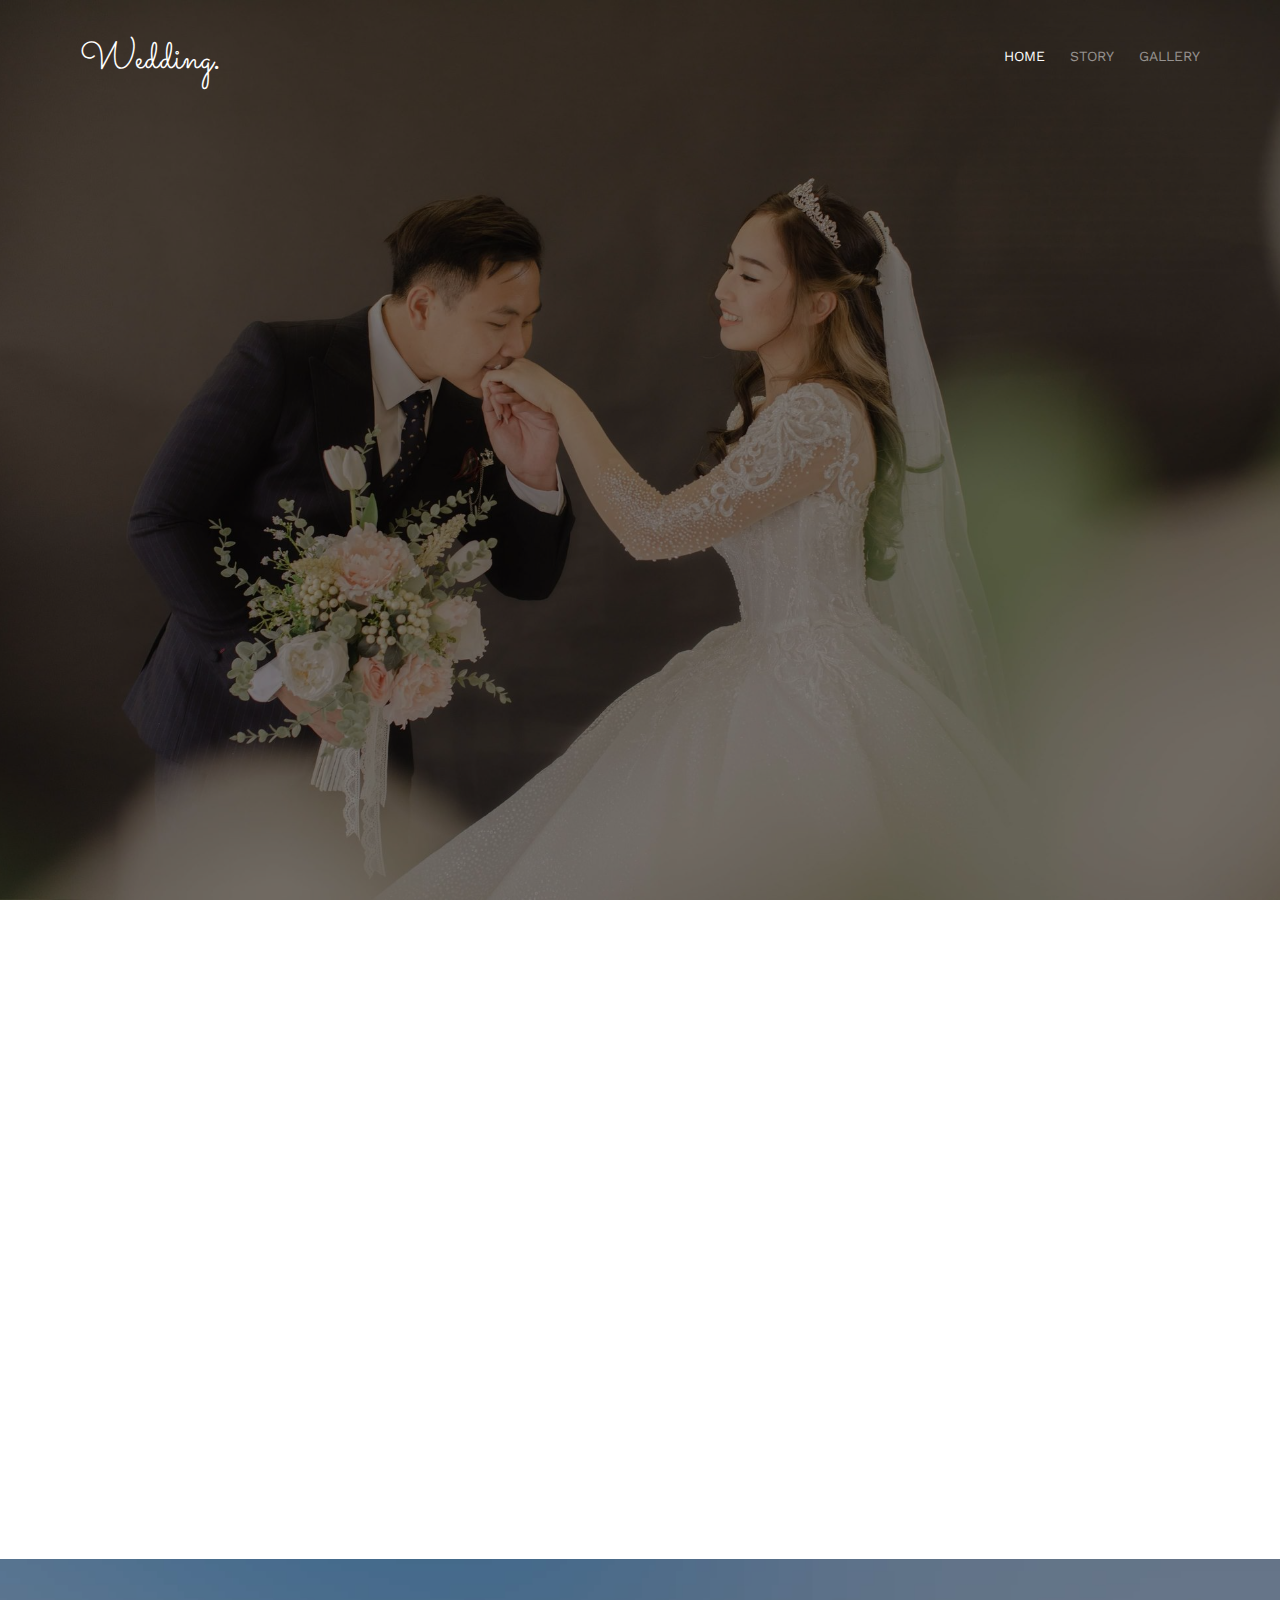
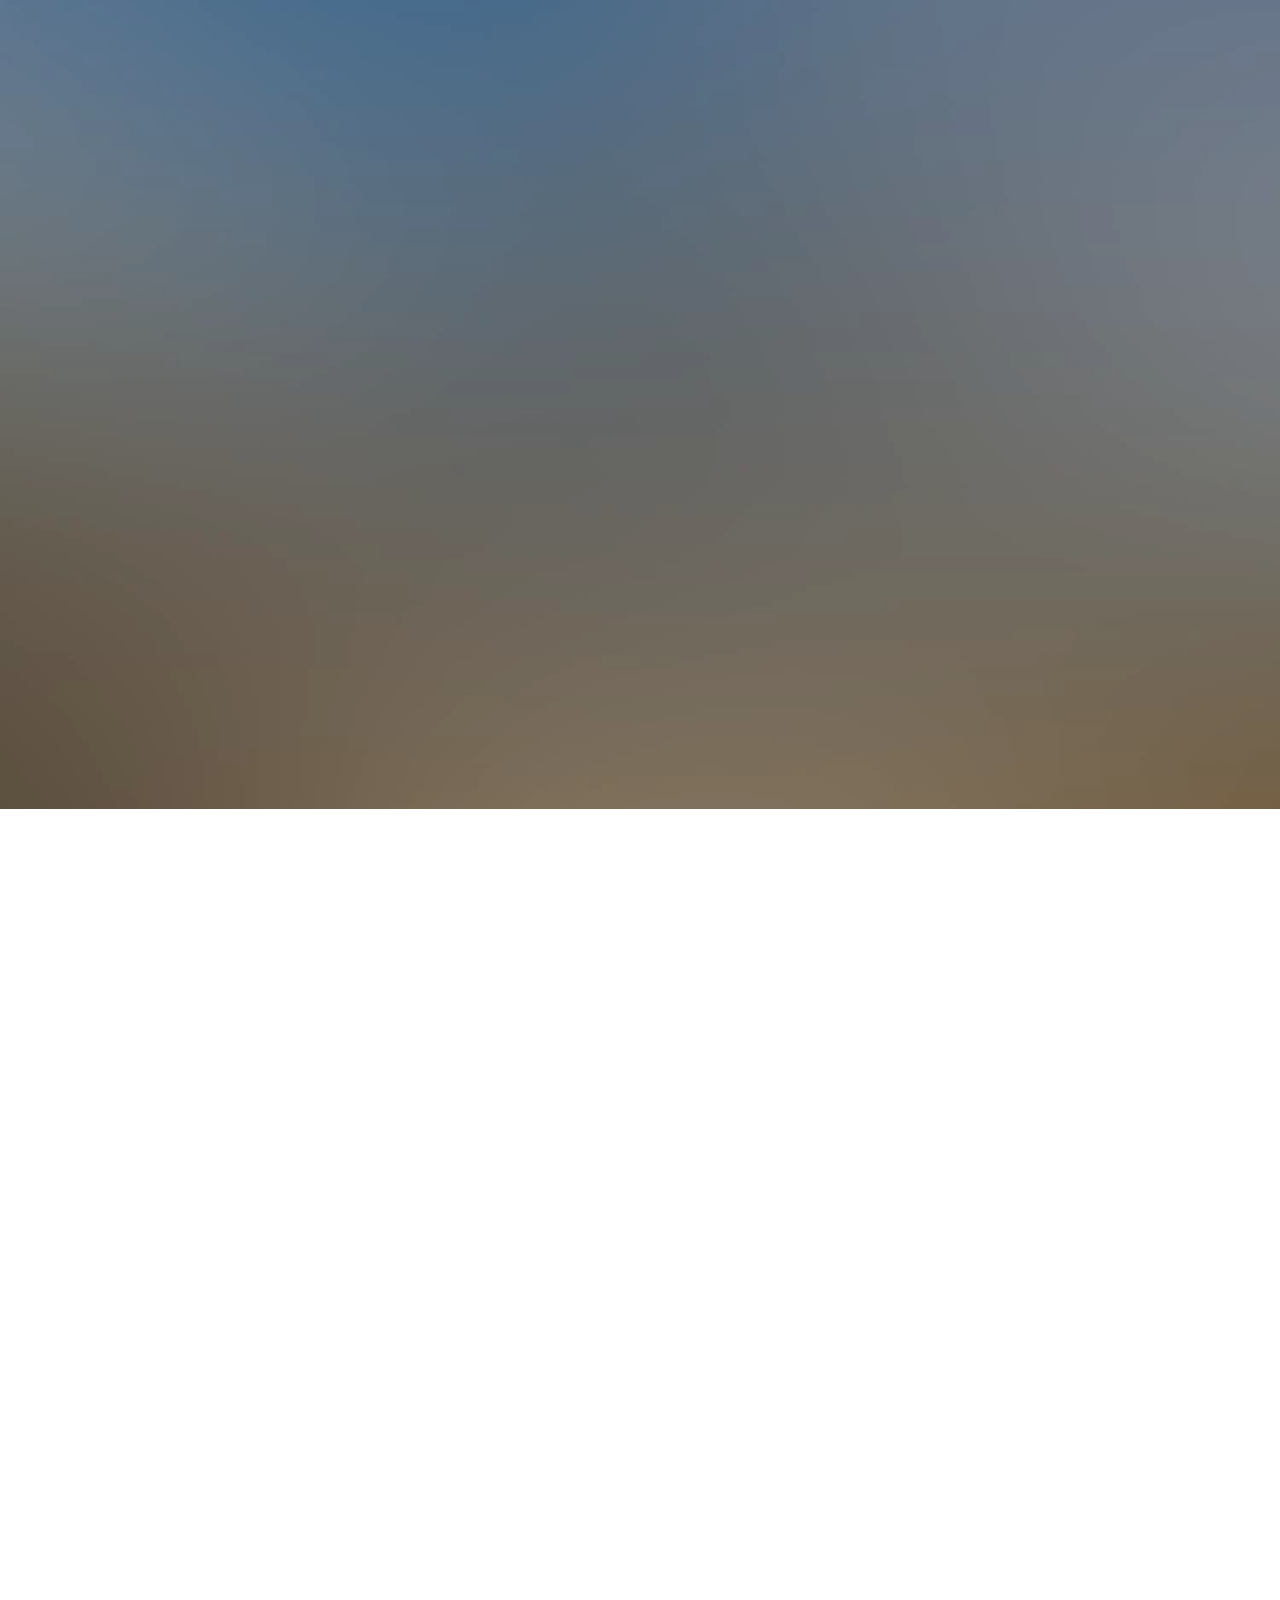
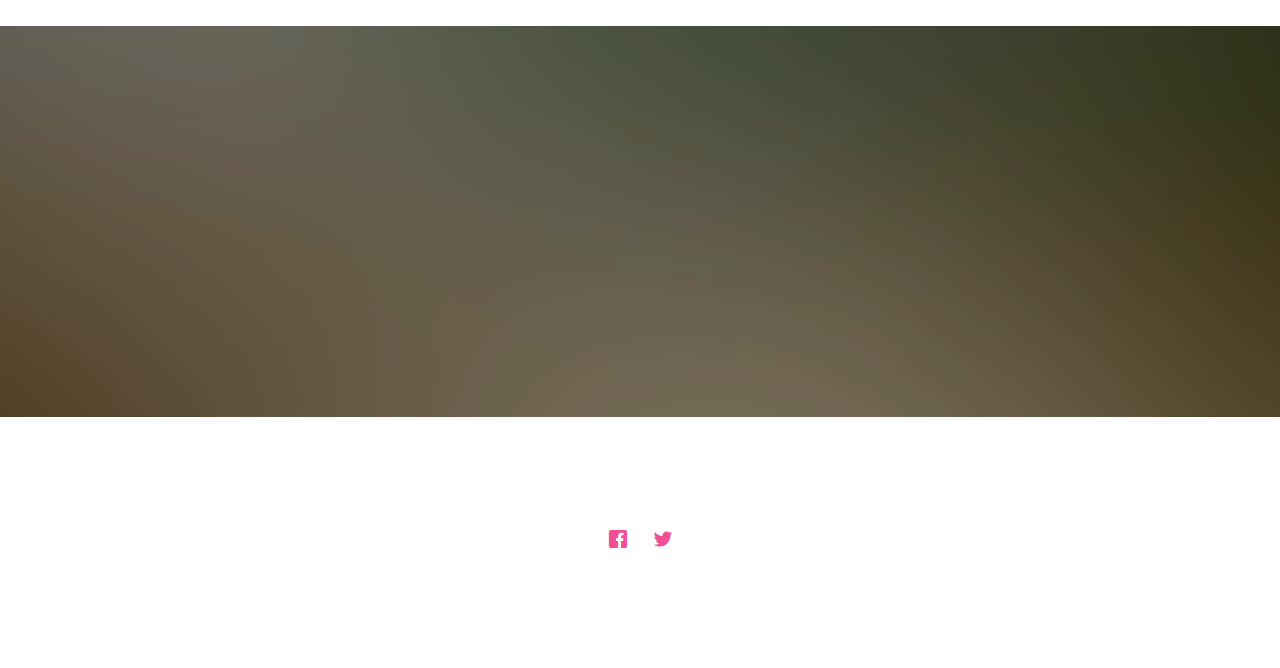
==== commit 50292640: "-Add pages and images" ====
--- a/index.html
+++ b/index.html
@@ -6,7 +6,7 @@
 	<head>
 	<meta charset="utf-8">
 	<meta http-equiv="X-UA-Compatible" content="IE=edge">
-	<title>KhanhNgoc.Wedding</title>
+	<title>KhanhNgoc.Wedding &mdash; Home</title>
 	<meta name="viewport" content="width=device-width, initial-scale=1">
 
   	<!-- Facebook and Twitter integration -->
@@ -59,14 +59,20 @@
 		<div class="container">
 			<div class="row">
 				<div class="col-xs-2">
-					<div id="fh5co-logo"><a href="index.html">Wedding</a></div>
-				</div>
-			</div>
-
+					<div id="fh5co-logo"><a href="index.html">Wedding<strong>.</strong></a></div>
+				</div>
+				<div class="col-xs-10 text-right menu-1">
+					<ul>
+						<li class="active"><a href="index.html">Home</a></li>
+						<li><a href="story.html">Story</a></li>
+						<li><a href="gallery.html">Gallery</a></li>
+					</ul>
+				</div>
+			</div>
 		</div>
 	</nav>
 
-	<header id="fh5co-header" class="fh5co-cover" role="banner" style="background-image:url(images/img_bg_2.jpg);" data-stellar-background-ratio="0.5">
+	<header id="fh5co-header" class="fh5co-cover" role="banner" style="background-image:url(images/bg-1.jpg);" data-stellar-background-ratio="0.5">
 		<div class="overlay"></div>
 		<div class="container">
 			<div class="row">
@@ -90,7 +96,6 @@
 				<div class="col-md-8 col-md-offset-2 text-center fh5co-heading animate-box">
 					<h2>Hello!</h2>
 					<h3>Bien Hoa, December 31st 2022</h3>
-					<p>We invited you to celebrate our wedding</p>
 				</div>
 			</div>
 			<div class="couple-wrap animate-box">
@@ -99,7 +104,7 @@
 						<img src="images/groom.jpg" alt="groom" class="img-responsive">
 					</div>
 					<div class="desc-groom">
-						<h3>Khanh Nguyen</h3>
+						<h3><strong>Khanh Nguyen</strong></h3>
 						<p>Lorem ipsum dolor sit amet, consectetur adipiscing elit. Ut sit amet venenatis dui. Donec accumsan mauris vel pellentesque aliquet. Donec vel tempus tortor, quis iaculis ante.</p>
 						</div>
 				</div>
@@ -109,7 +114,7 @@
 						<img src="images/bride.jpg" alt="groom" class="img-responsive">
 					</div>
 					<div class="desc-bride">
-						<h3>Ngoc Cao</h3>
+						<h3><strong>Ngoc Cao</strong></h3>
 						<p>Lorem ipsum dolor sit amet, consectetur adipiscing elit. Ut sit amet venenatis dui. Donec accumsan mauris vel pellentesque aliquet. Donec vel tempus tortor, quis iaculis ante.</p>
 					</div>
 				</div>
@@ -140,7 +145,7 @@
 									</div>
 									<div class="event-col">
 										<i class="icon-calendar"></i>
-										<span>Satuday</span>
+										<span>Saturday</span>
 										<span>December 31st 2022</span>
 									</div>
 									<p>Lorem ipsum dolor sit amet, consectetur adipiscing elit. Ut sit amet venenatis dui. Donec accumsan mauris vel pellentesque aliquet. Donec vel tempus tortor, quis iaculis ante.</p>
@@ -156,7 +161,7 @@
 									</div>
 									<div class="event-col">
 										<i class="icon-calendar"></i>
-										<span>Satuday</span>
+										<span>Saturday</span>
 										<span>December 31st 2022</span>
 									</div>
 									<p>Lorem ipsum dolor sit amet, consectetur adipiscing elit. Ut sit amet venenatis dui. Donec accumsan mauris vel pellentesque aliquet. Donec vel tempus tortor, quis iaculis ante.</p>
@@ -164,142 +169,6 @@
 							</div>
 						</div>
 					</div>
-				</div>
-			</div>
-		</div>
-	</div>
-
-	<div id="fh5co-couple-story">
-		<div class="container">
-			<div class="row">
-				<div class="col-md-8 col-md-offset-2 text-center fh5co-heading animate-box">
-					<span>We Love Each Other</span>
-					<h2>Our Story</h2>
-					<p>Lorem ipsum dolor sit amet, consectetur adipiscing elit. Ut sit amet venenatis dui. Donec accumsan mauris vel pellentesque aliquet. Donec vel tempus tortor, quis iaculis ante.</p>
-				</div>
-			</div>
-			<div class="row">
-				<div class="col-md-12 col-md-offset-0">
-					<ul class="timeline animate-box">
-						<li class="animate-box">
-							<div class="timeline-badge" style="background-image:url(images/couple-1.jpg);"></div>
-							<div class="timeline-panel">
-								<div class="timeline-heading">
-									<h3 class="timeline-title">First We Meet</h3>
-									<span class="date">January 1st 2012</span>
-								</div>
-								<div class="timeline-body">
-									<p>Lorem ipsum dolor sit amet, consectetur adipiscing elit. Ut sit amet venenatis dui. Donec accumsan mauris vel pellentesque aliquet. Donec vel tempus tortor, quis iaculis ante.</p>
-								</div>
-							</div>
-						</li>
-						<li class="timeline-inverted animate-box">
-							<div class="timeline-badge" style="background-image:url(images/couple-2.jpg);"></div>
-							<div class="timeline-panel">
-								<div class="timeline-heading">
-									<h3 class="timeline-title">First Date</h3>
-									<span class="date">January 1st 2012</span>
-								</div>
-								<div class="timeline-body">
-									<p>Lorem ipsum dolor sit amet, consectetur adipiscing elit. Ut sit amet venenatis dui. Donec accumsan mauris vel pellentesque aliquet. Donec vel tempus tortor, quis iaculis ante.</p>
-								</div>
-							</div>
-						</li>
-						<li class="animate-box">
-							<div class="timeline-badge" style="background-image:url(images/couple-3.jpg);"></div>
-							<div class="timeline-panel">
-								<div class="timeline-heading">
-									<h3 class="timeline-title">In A Relationship</h3>
-									<span class="date">January 1st 2012</span>
-								</div>
-								<div class="timeline-body">
-									<p>Lorem ipsum dolor sit amet, consectetur adipiscing elit. Ut sit amet venenatis dui. Donec accumsan mauris vel pellentesque aliquet. Donec vel tempus tortor, quis iaculis ante.</p>
-								</div>
-							</div>
-						</li>
-			    	</ul>
-				</div>
-			</div>
-		</div>
-	</div>
-
-	<div id="fh5co-gallery" class="fh5co-section-gray">
-		<div class="container">
-			<div class="row">
-				<div class="col-md-8 col-md-offset-2 text-center fh5co-heading animate-box">
-					<span>Our Memories</span>
-					<h2>Wedding Gallery</h2>
-					<p>Lorem ipsum dolor sit amet, consectetur adipiscing elit. Ut sit amet venenatis dui. Donec accumsan mauris vel pellentesque aliquet. Donec vel tempus tortor, quis iaculis ante.</p>
-				</div>
-			</div>
-			<div class="row row-bottom-padded-md">
-				<div class="col-md-12">
-					<ul id="fh5co-gallery-list">
-					<li class="one-third animate-box" data-animate-effect="fadeIn" style="background-image: url(images/gallery-1.jpg); ">
-						<a href="#">
-							<div class="case-studies-summary">
-								<h2>Photo 1</h2>
-							</div>
-						</a>
-					</li>
-					<li class="one-third animate-box" data-animate-effect="fadeIn" style="background-image: url(images/gallery-2.jpg); ">
-						<a href="#" class="color-2">
-							<div class="case-studies-summary">
-								<h2>Photo 2</h2>
-							</div>
-						</a>
-					</li>
-					<li class="one-third animate-box" data-animate-effect="fadeIn" style="background-image: url(images/gallery-3.jpg); ">
-						<a href="#" class="color-3">
-							<div class="case-studies-summary">
-								<h2>Photo 3</h2>
-							</div>
-						</a>
-					</li>
-					<li class="one-third animate-box" data-animate-effect="fadeIn" style="background-image: url(images/gallery-4.jpg); ">
-						<a href="#" class="color-4">
-							<div class="case-studies-summary">
-								<h2>Photo 4</h2>
-							</div>
-						</a>
-					</li>
-					<li class="one-third animate-box" data-animate-effect="fadeIn" style="background-image: url(images/gallery-5.jpg); ">
-						<a href="#" class="color-3">
-							<div class="case-studies-summary">
-								<h2>Photo 5</h2>
-							</div>
-						</a>
-					</li>
-					<li class="one-third animate-box" data-animate-effect="fadeIn" style="background-image: url(images/gallery-6.jpg); ">
-						<a href="#" class="color-4">
-							<div class="case-studies-summary">
-								<h2>Photo 6</h2>
-							</div>
-						</a>
-					</li>
-
-					<li class="one-third animate-box" data-animate-effect="fadeIn" style="background-image: url(images/gallery-7.jpg); ">
-						<a href="#" class="color-4">
-							<div class="case-studies-summary">
-								<h2>Photo 7</h2>
-							</div>
-						</a>
-					</li>
-					<li class="one-third animate-box" data-animate-effect="fadeIn" style="background-image: url(images/gallery-8.jpg); ">
-						<a href="#" class="color-5">
-							<div class="case-studies-summary">
-								<h2>Photo 8</h2>
-							</div>
-						</a>
-					</li>
-					<li class="one-third animate-box" data-animate-effect="fadeIn" style="background-image: url(images/gallery-9.jpg); ">
-						<a href="#" class="color-6">
-							<div class="case-studies-summary">
-								<h2>Photo 9</h2>
-							</div>
-						</a>
-					</li>
-					</ul>
 				</div>
 			</div>
 		</div>
@@ -375,12 +244,10 @@
 		<div class="container">
 			<div class="row copyright">
 				<div class="col-md-12 text-center">
-					<p>
-						<ul class="fh5co-social-icons">
-							<li><a href="#"><i class="icon-facebook"></i></a></li>
-							<li><a href="#"><i class="icon-twitter"></i></a></li>
-						</ul>
-					</p>
+					<ul class="fh5co-social-icons">
+						<li><a href="#"><i class="icon-facebook"></i></a></li>
+						<li><a href="#"><i class="icon-twitter"></i></a></li>
+					</ul>
 				</div>
 			</div>
 		</div>
@@ -416,21 +283,14 @@
 	<script src="js/main.js"></script>
 
 	<script>
-    var d = new Date(1672419600000);
+    var d = new Date(1672444800000);
 
     // default example
     simplyCountdown('.simply-countdown-one', {
         year: d.getFullYear(),
         month: d.getMonth() + 1,
-        day: d.getDate()
-    });
-
-    //jQuery example
-    $('#simply-countdown-losange').simplyCountdown({
-        year: d.getFullYear(),
-        month: d.getMonth() + 1,
         day: d.getDate(),
-        enableUtc: false
+		enableUtc: false
     });
 </script>
 
--- a/css/style.css
+++ b/css/style.css
@@ -334,7 +334,7 @@
   }
 }
 .fh5co-cover.fh5co-cover-sm {
-  height: 600px;
+  height: 80vh;
 }
 @media screen and (max-width: 768px) {
   .fh5co-cover.fh5co-cover-sm {
@@ -504,8 +504,8 @@
   right: -15px;
   display: inline-block;
   border-top: 15px solid transparent;
-  border-left: 15px solid #ccc;
-  border-right: 0 solid #ccc;
+  border-left: 15px solid #d4d4d4;
+  border-right: 0 solid #d4d4d4;
   border-bottom: 15px solid transparent;
   content: " ";
 }
@@ -514,10 +514,6 @@
   top: 81px;
   right: -14px;
   display: inline-block;
-  border-top: 14px solid transparent;
-  border-left: 14px solid #fff;
-  border-right: 0 solid #fff;
-  border-bottom: 14px solid transparent;
   content: " ";
 }
 @media screen and (max-width: 480px) {
@@ -632,7 +628,10 @@
     right: auto;
   }
 }
-#fh5co-gallery-list {
+.gallery-container{
+  margin-top: 5em;
+}
+.fh5co-gallery-list {
   flex-wrap: wrap;
   -webkit-flex-wrap: wrap;
   -moz-flex-wrap: wrap;
@@ -647,7 +646,7 @@
   margin: 0;
   width: 100%;
 }
-#fh5co-gallery-list li {
+.fh5co-gallery-list li {
   display: block;
   padding: 0;
   margin: 0 0 10px 1%;
@@ -665,18 +664,18 @@
   border-radius: 7px;
 }
 @media screen and (max-width: 480px) {
-  #fh5co-gallery-list li {
+  .fh5co-gallery-list li {
     margin-left: 0;
   }
 }
-#fh5co-gallery-list li a {
+.fh5co-gallery-list li a {
   min-height: 400px;
   padding: 2em;
   position: relative;
   width: 100%;
   display: block;
 }
-#fh5co-gallery-list li a:before {
+.fh5co-gallery-list li a:before {
   position: absolute;
   top: 0;
   left: 0;
@@ -693,10 +692,10 @@
   border-radius: 7px;
   background: rgba(0, 0, 0, 0.2);
 }
-#fh5co-gallery-list li a:hover:before {
+.fh5co-gallery-list li a:hover:before {
   background: rgba(0, 0, 0, 0.5);
 }
-#fh5co-gallery-list li a .case-studies-summary {
+.fh5co-gallery-list li a .case-studies-summary {
   width: auto;
   bottom: 2em;
   left: 2em;
@@ -705,37 +704,37 @@
   z-index: 100;
 }
 @media screen and (max-width: 768px) {
-  #fh5co-gallery-list li a .case-studies-summary {
+  .fh5co-gallery-list li a .case-studies-summary {
     bottom: 1em;
     left: 1em;
     right: 1em;
   }
 }
-#fh5co-gallery-list li a .case-studies-summary span {
+.fh5co-gallery-list li a .case-studies-summary span {
   text-transform: uppercase;
   letter-spacing: 2px;
   font-size: 13px;
   color: rgba(255, 255, 255, 0.7);
 }
-#fh5co-gallery-list li a .case-studies-summary h2 {
+.fh5co-gallery-list li a .case-studies-summary h2 {
   color: #fff;
   margin-bottom: 0;
 }
 @media screen and (max-width: 768px) {
-  #fh5co-gallery-list li a .case-studies-summary h2 {
+  .fh5co-gallery-list li a .case-studies-summary h2 {
     font-size: 20px;
   }
 }
-#fh5co-gallery-list li.one-third {
+.fh5co-gallery-list li.one-third {
   width: 32.3%;
 }
 @media screen and (max-width: 768px) {
-  #fh5co-gallery-list li.one-third {
+  .fh5co-gallery-list li.one-third {
     width: 49%;
   }
 }
 @media screen and (max-width: 480px) {
-  #fh5co-gallery-list li.one-third {
+  .fh5co-gallery-list li.one-third {
     width: 100%;
   }
 }
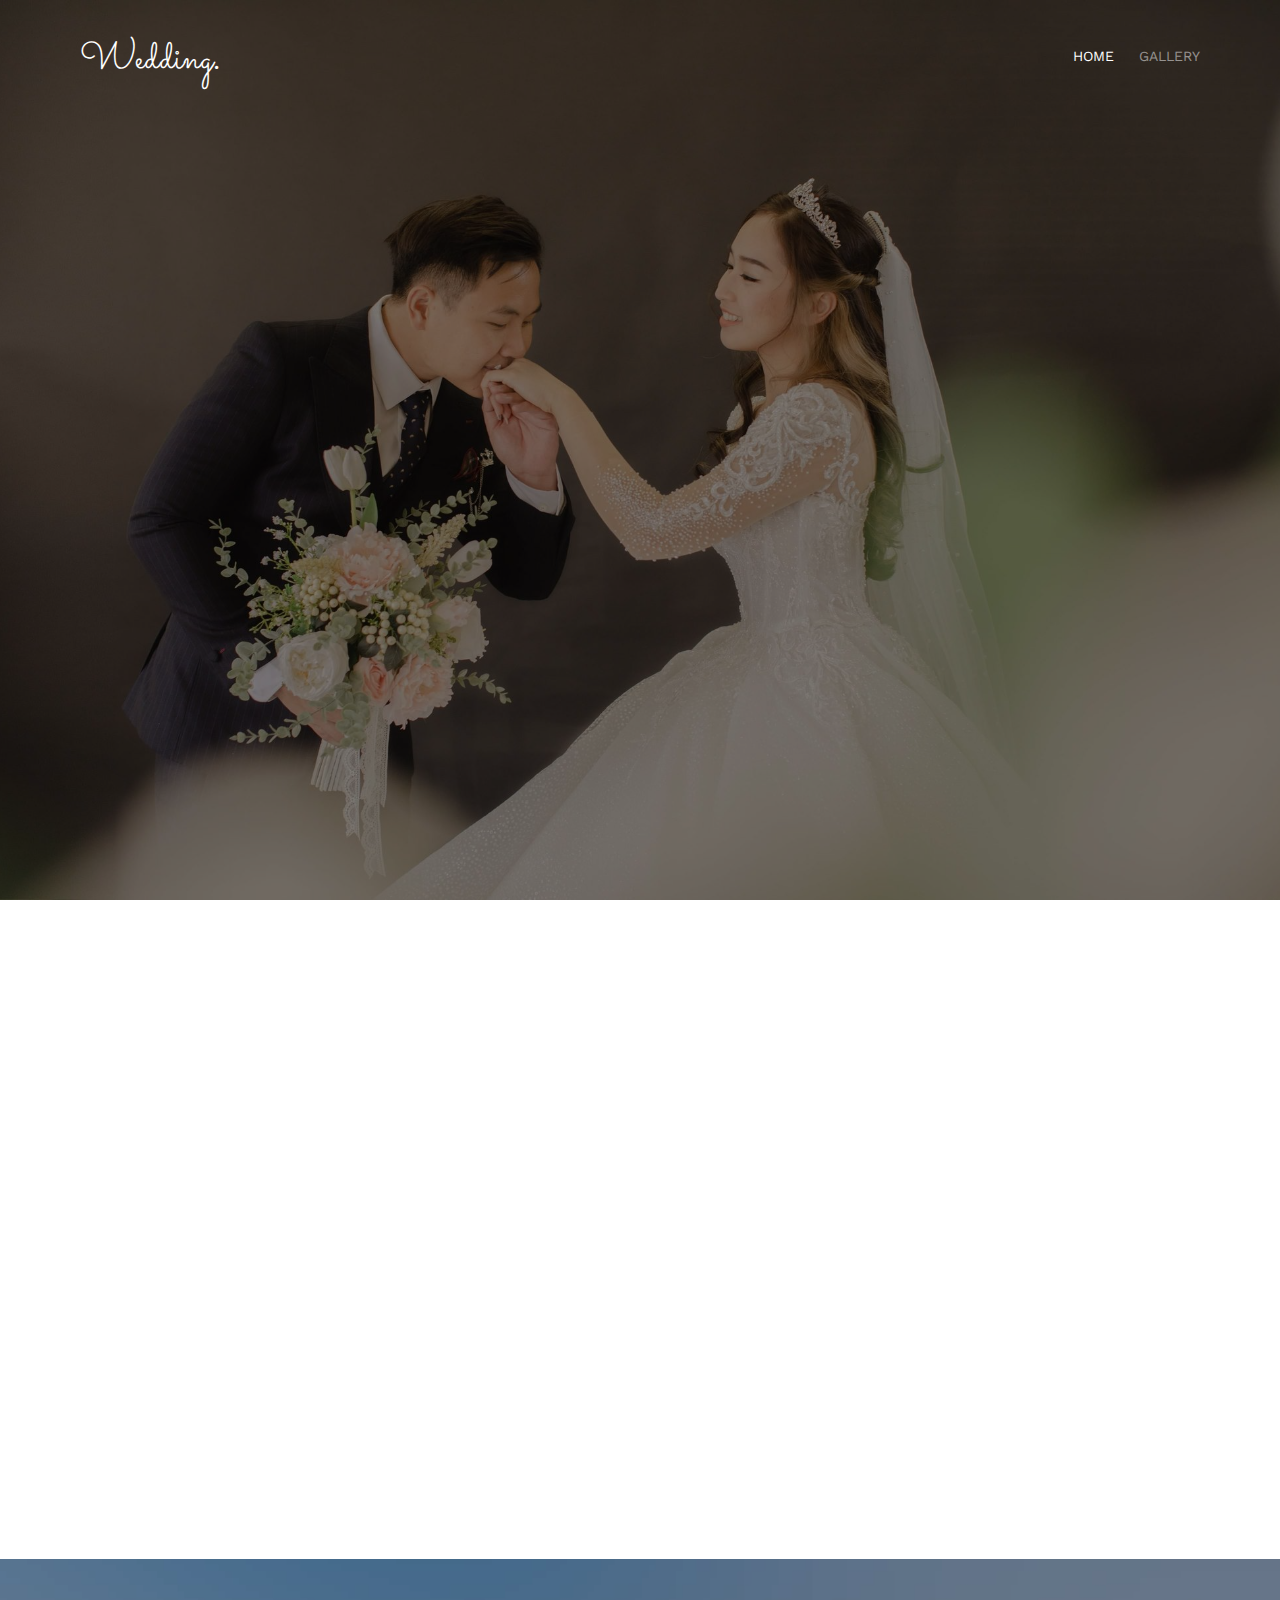
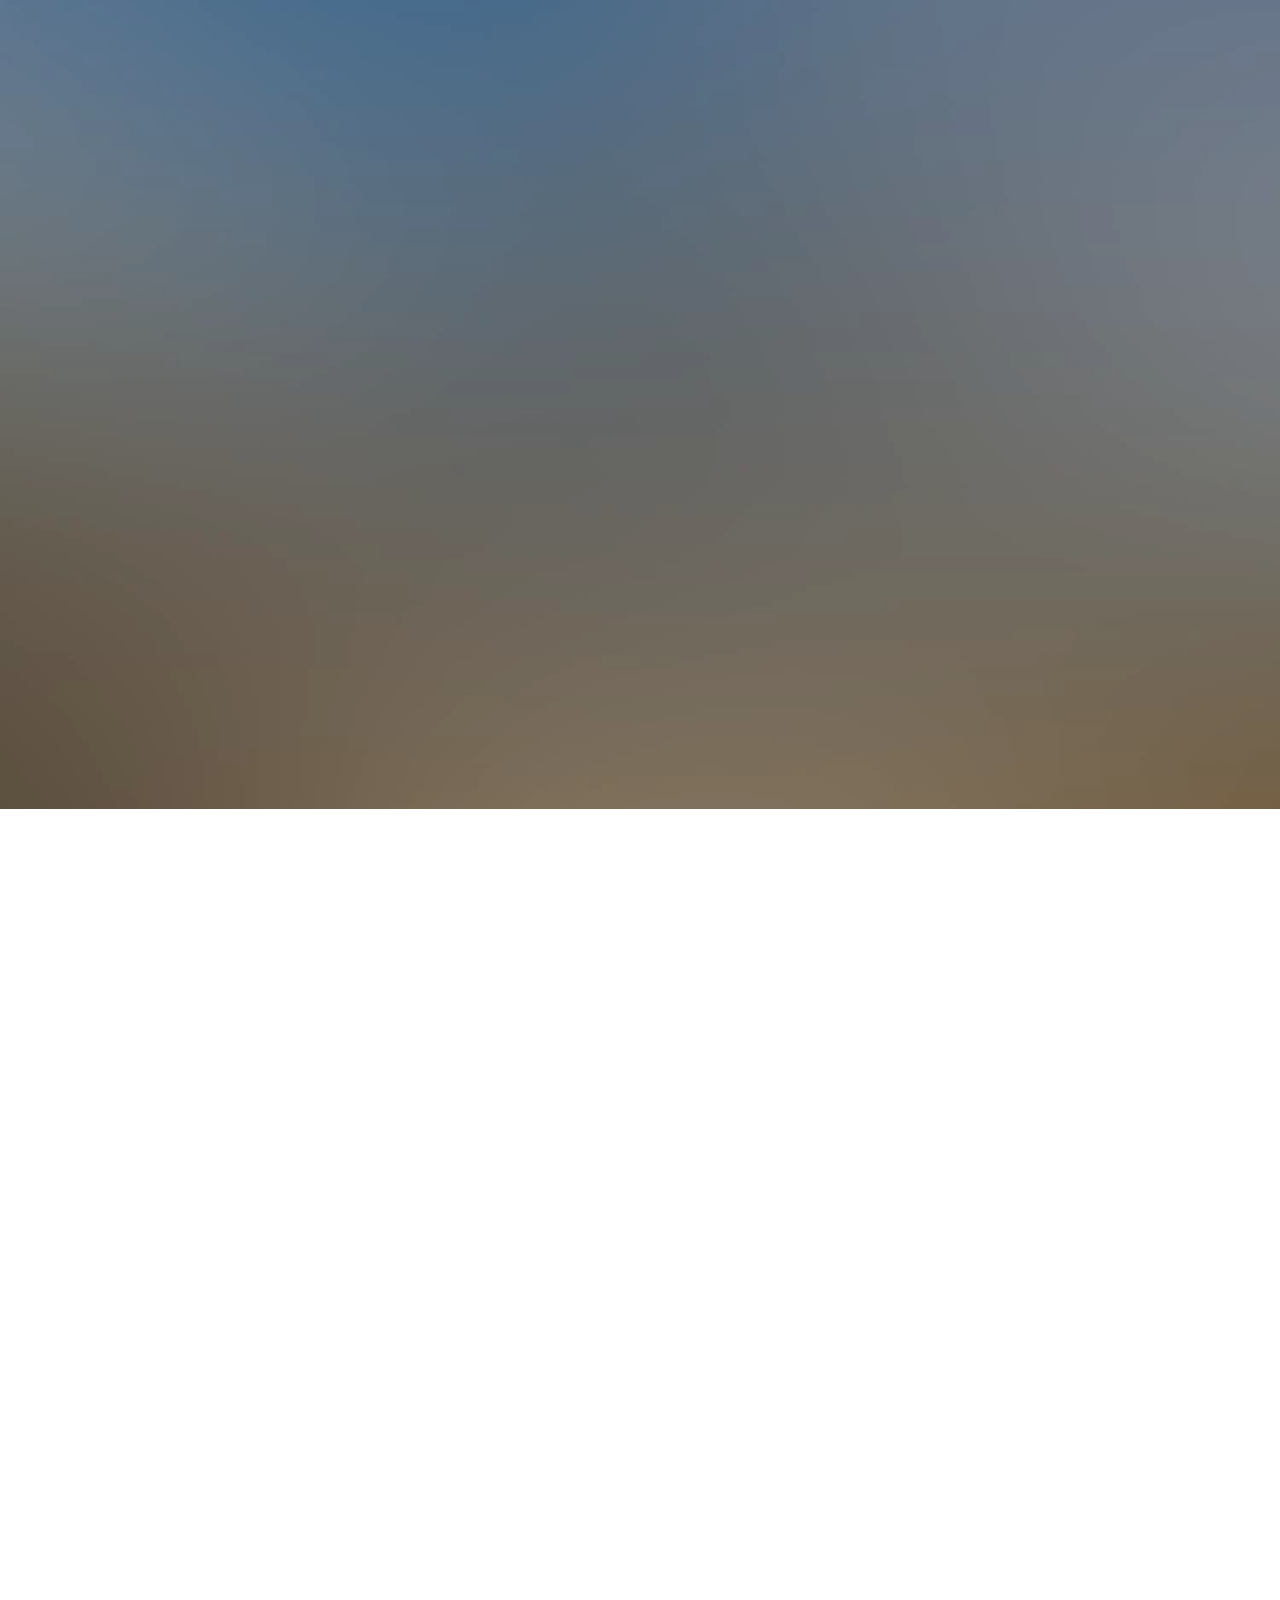
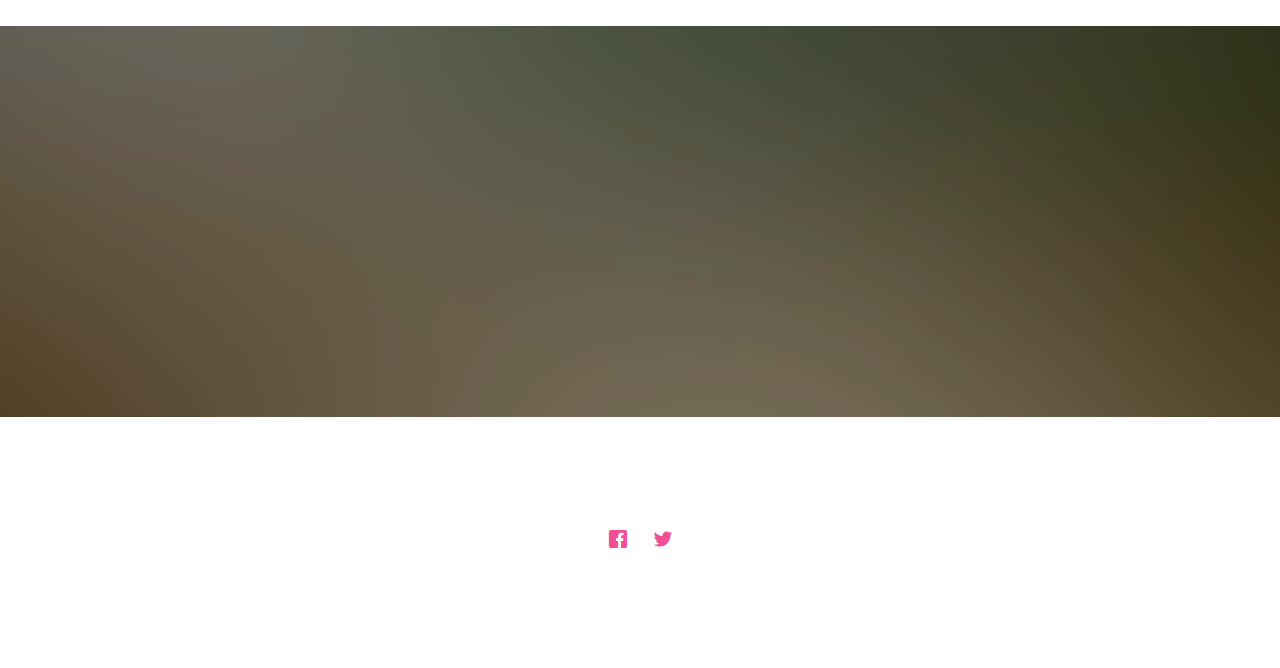
==== commit 69ee2211: "Remove story page" ====
--- a/index.html
+++ b/index.html
@@ -64,7 +64,6 @@
 				<div class="col-xs-10 text-right menu-1">
 					<ul>
 						<li class="active"><a href="index.html">Home</a></li>
-						<li><a href="story.html">Story</a></li>
 						<li><a href="gallery.html">Gallery</a></li>
 					</ul>
 				</div>
@@ -79,7 +78,7 @@
 				<div class="col-md-8 col-md-offset-2 text-center">
 					<div class="display-t">
 						<div class="display-tc animate-box" data-animate-effect="fadeIn">
-							<h1>Khanh &amp; Ngoc</h1>
+							<h1>Khanh & Ngoc</h1>
 							<h2>We Are Getting Married</h2>
 							<div class="simply-countdown simply-countdown-one"></div>
 							<h2>Bien Hoa, December 31st 2022</h2>
--- a/css/style.css
+++ b/css/style.css
@@ -334,7 +334,7 @@
   }
 }
 .fh5co-cover.fh5co-cover-sm {
-  height: 80vh;
+  height: 85vh;
 }
 @media screen and (max-width: 768px) {
   .fh5co-cover.fh5co-cover-sm {
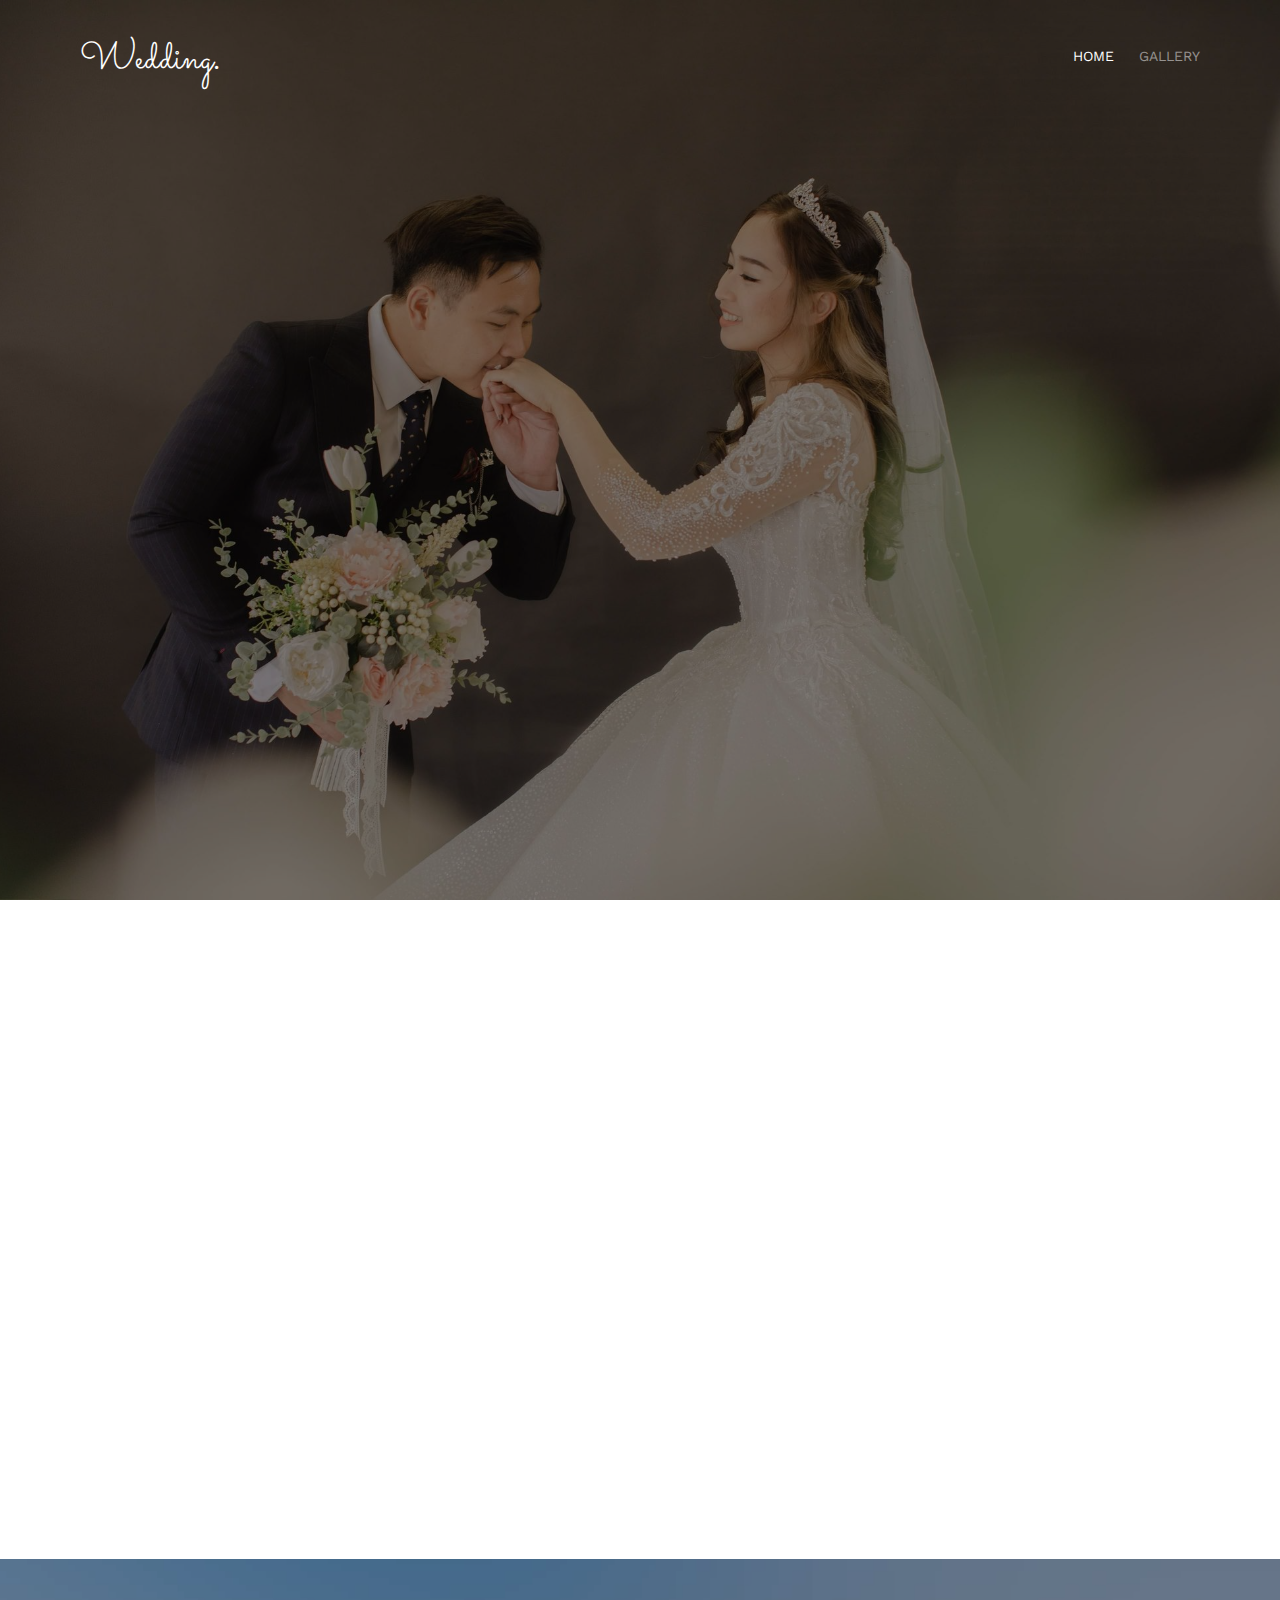
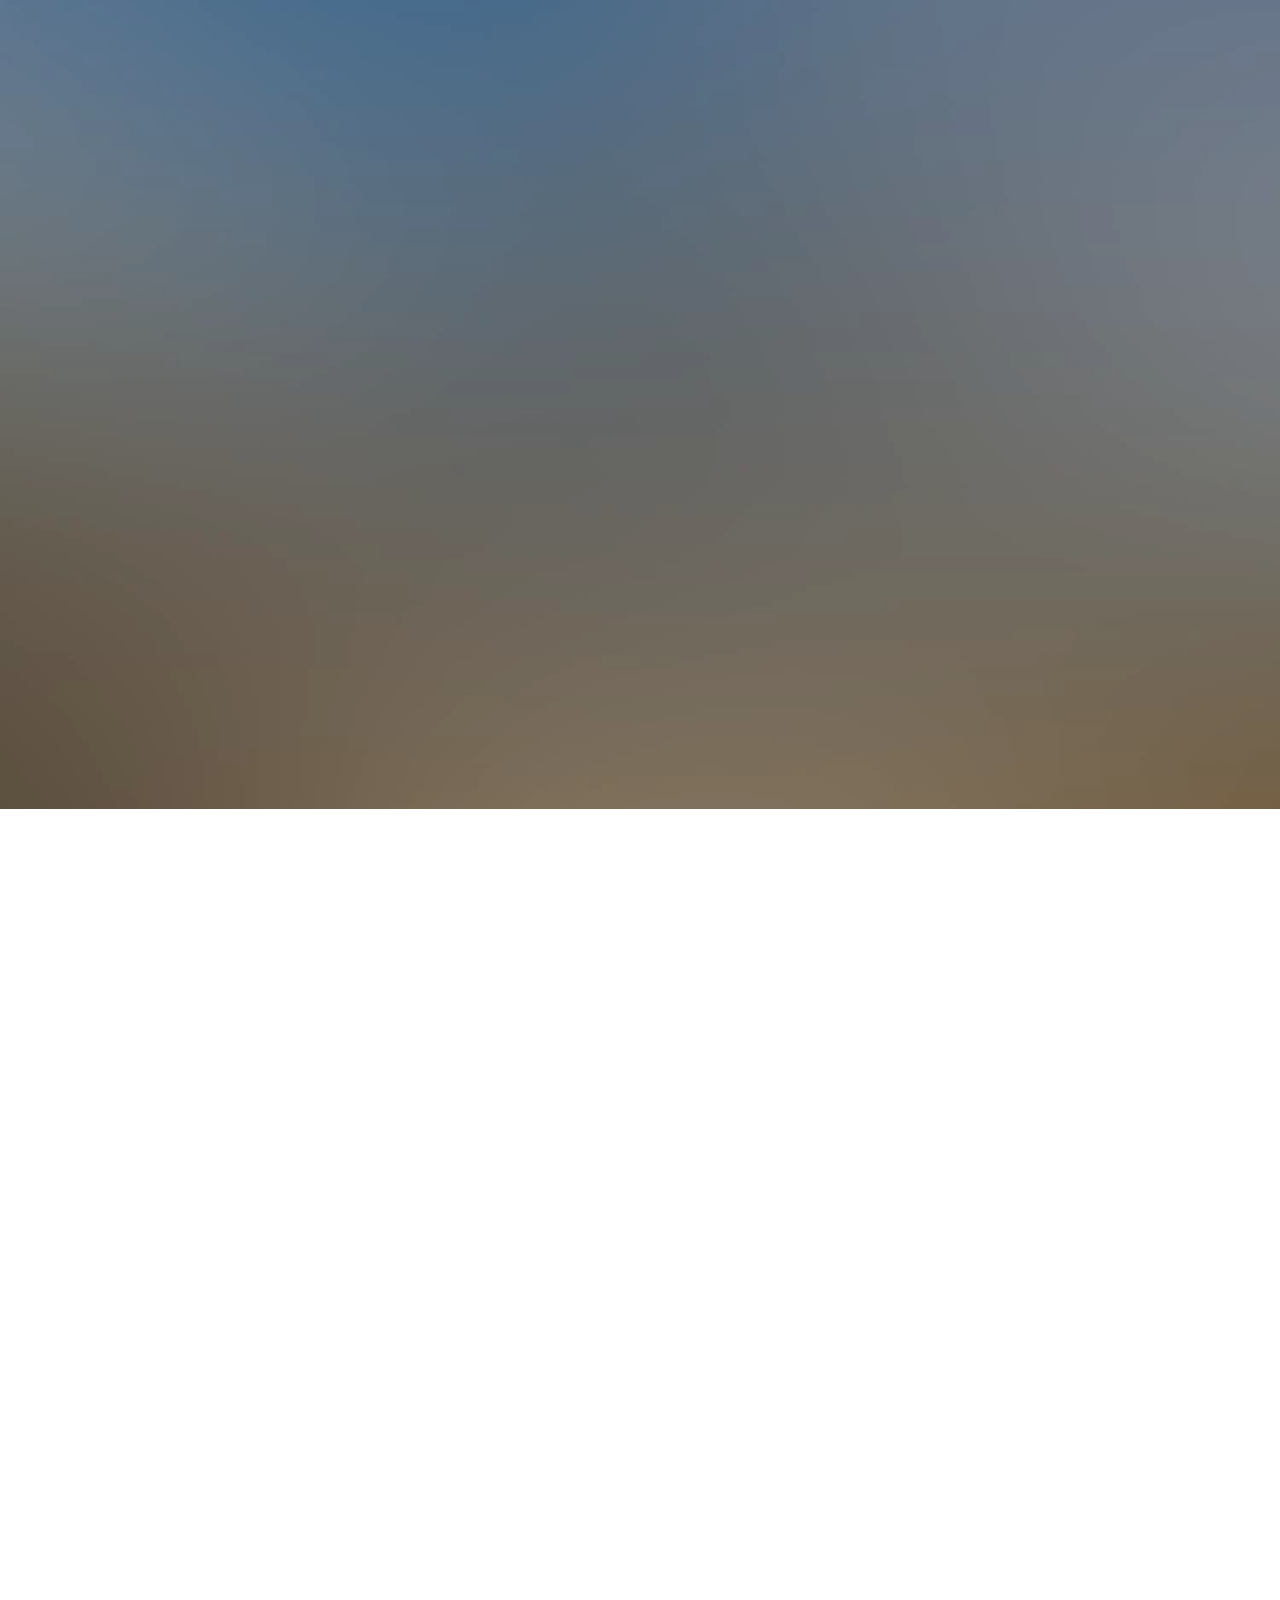
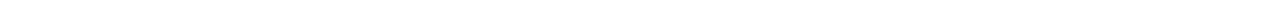
==== commit 17138229: "Update pages" ====
--- a/index.html
+++ b/index.html
@@ -134,23 +134,23 @@
 				<div class="display-t">
 					<div class="display-tc">
 						<div class="col-md-10 col-md-offset-1">
-							<div class="col-md-6 col-sm-6 text-center">
-								<div class="event-wrap animate-box">
-									<h3>Main Ceremony</h3>
-									<div class="event-col">
-										<i class="icon-clock"></i>
-										<span>4:00 PM</span>
-										<span>6:00 PM</span>
-									</div>
-									<div class="event-col">
-										<i class="icon-calendar"></i>
-										<span>Saturday</span>
-										<span>December 31st 2022</span>
-									</div>
-									<p>Lorem ipsum dolor sit amet, consectetur adipiscing elit. Ut sit amet venenatis dui. Donec accumsan mauris vel pellentesque aliquet. Donec vel tempus tortor, quis iaculis ante.</p>
-								</div>
-							</div>
-							<div class="col-md-6 col-sm-6 text-center">
+<!--							<div class="col-md-6 col-sm-6 text-center">-->
+<!--								<div class="event-wrap animate-box">-->
+<!--									<h3>Main Ceremony</h3>-->
+<!--									<div class="event-col">-->
+<!--										<i class="icon-clock"></i>-->
+<!--										<span>4:00 PM</span>-->
+<!--										<span>6:00 PM</span>-->
+<!--									</div>-->
+<!--									<div class="event-col">-->
+<!--										<i class="icon-calendar"></i>-->
+<!--										<span>Saturday</span>-->
+<!--										<span>December 31st 2022</span>-->
+<!--									</div>-->
+<!--									<p>Lorem ipsum dolor sit amet, consectetur adipiscing elit. Ut sit amet venenatis dui. Donec accumsan mauris vel pellentesque aliquet. Donec vel tempus tortor, quis iaculis ante.</p>-->
+<!--								</div>-->
+<!--							</div>-->
+							<div class="col-md-8 col-md-offset-2 text-center">
 								<div class="event-wrap animate-box">
 									<h3>Wedding Party</h3>
 									<div class="event-col">
@@ -226,31 +226,6 @@
 			</div>
 		</div>
 	</div>
-
-	<div id="fh5co-started" class="fh5co-bg" style="background-image:url(images/img_bg_4.jpg);">
-		<div class="overlay"></div>
-		<div class="container">
-			<div class="row animate-box">
-				<div class="col-md-8 col-md-offset-2 text-center fh5co-heading">
-					<h2>QR Code</h2>
-					<p>Lorem ipsum dolor sit amet, consectetur adipiscing elit.</p>
-				</div>
-			</div>
-		</div>
-	</div>
-
-	<footer id="fh5co-footer" role="contentinfo">
-		<div class="container">
-			<div class="row copyright">
-				<div class="col-md-12 text-center">
-					<ul class="fh5co-social-icons">
-						<li><a href="#"><i class="icon-facebook"></i></a></li>
-						<li><a href="#"><i class="icon-twitter"></i></a></li>
-					</ul>
-				</div>
-			</div>
-		</div>
-	</footer>
 	</div>
 
 	<div class="gototop js-top">
